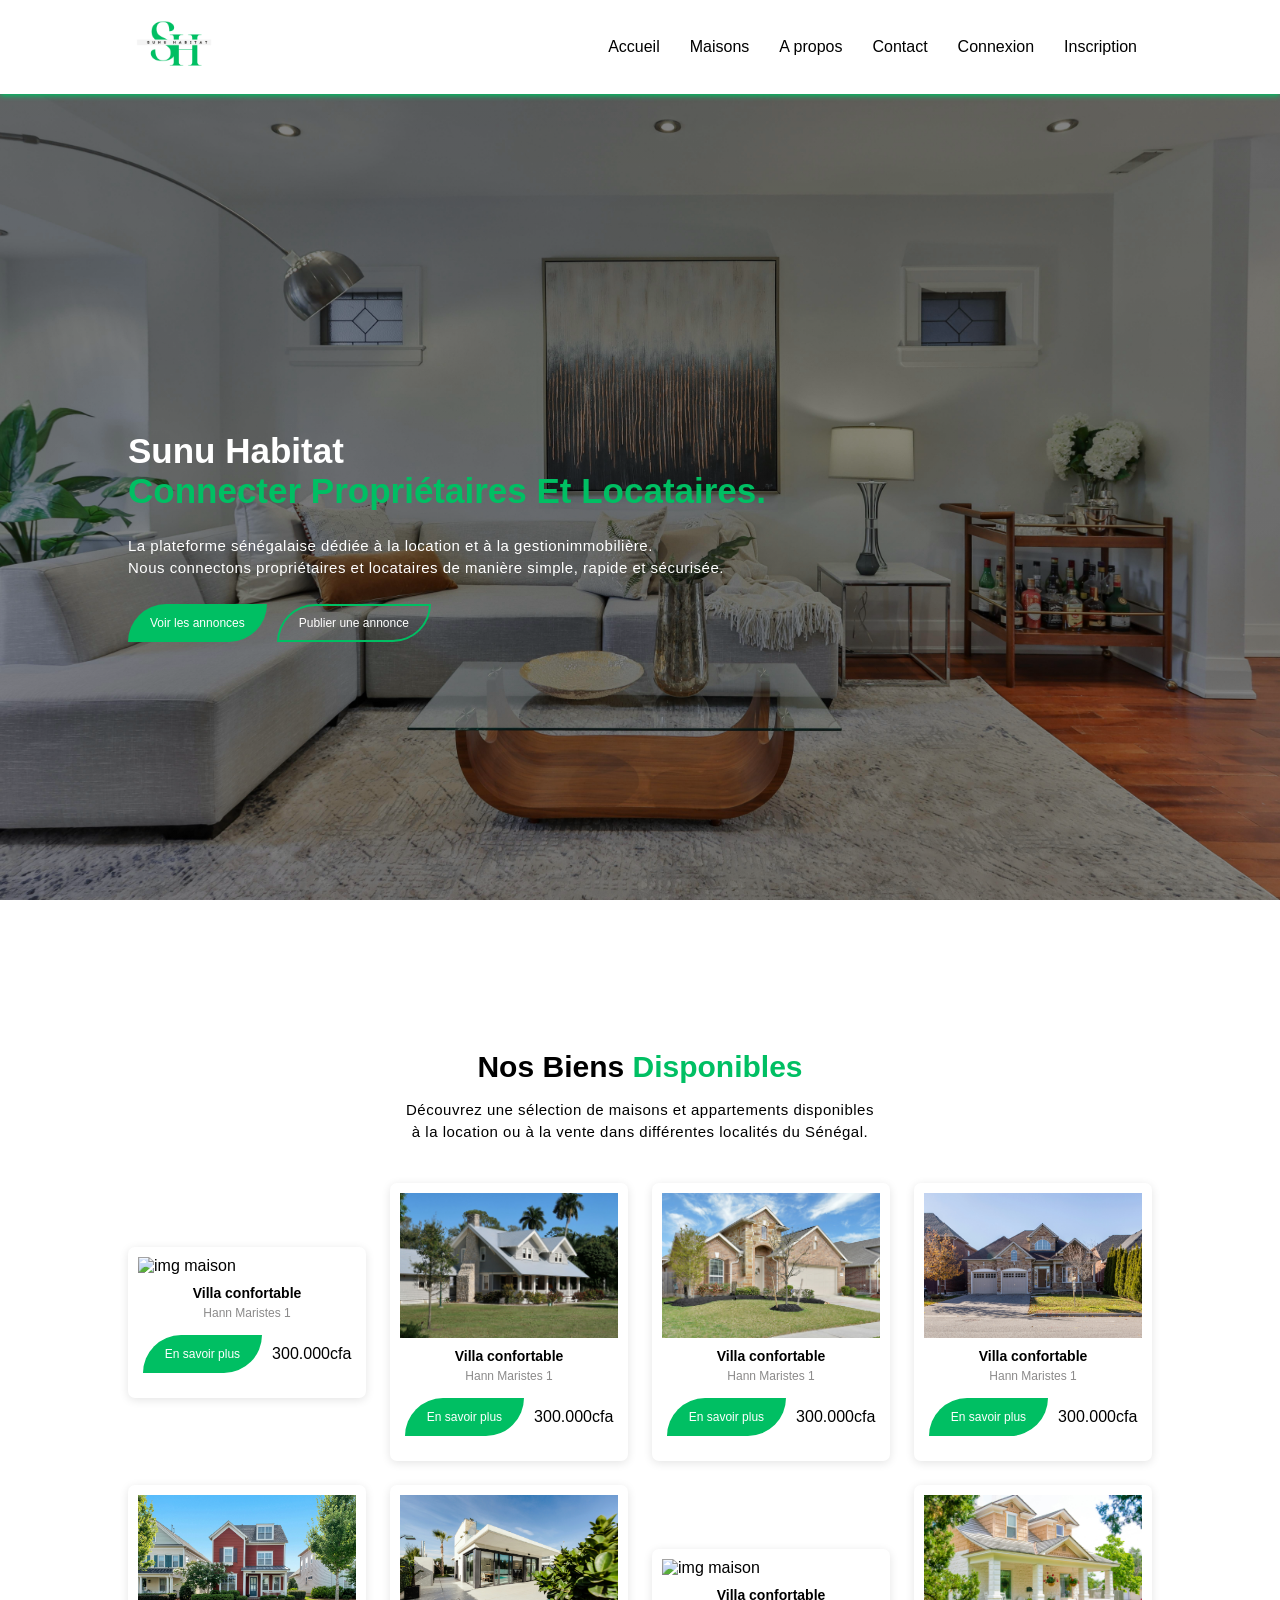
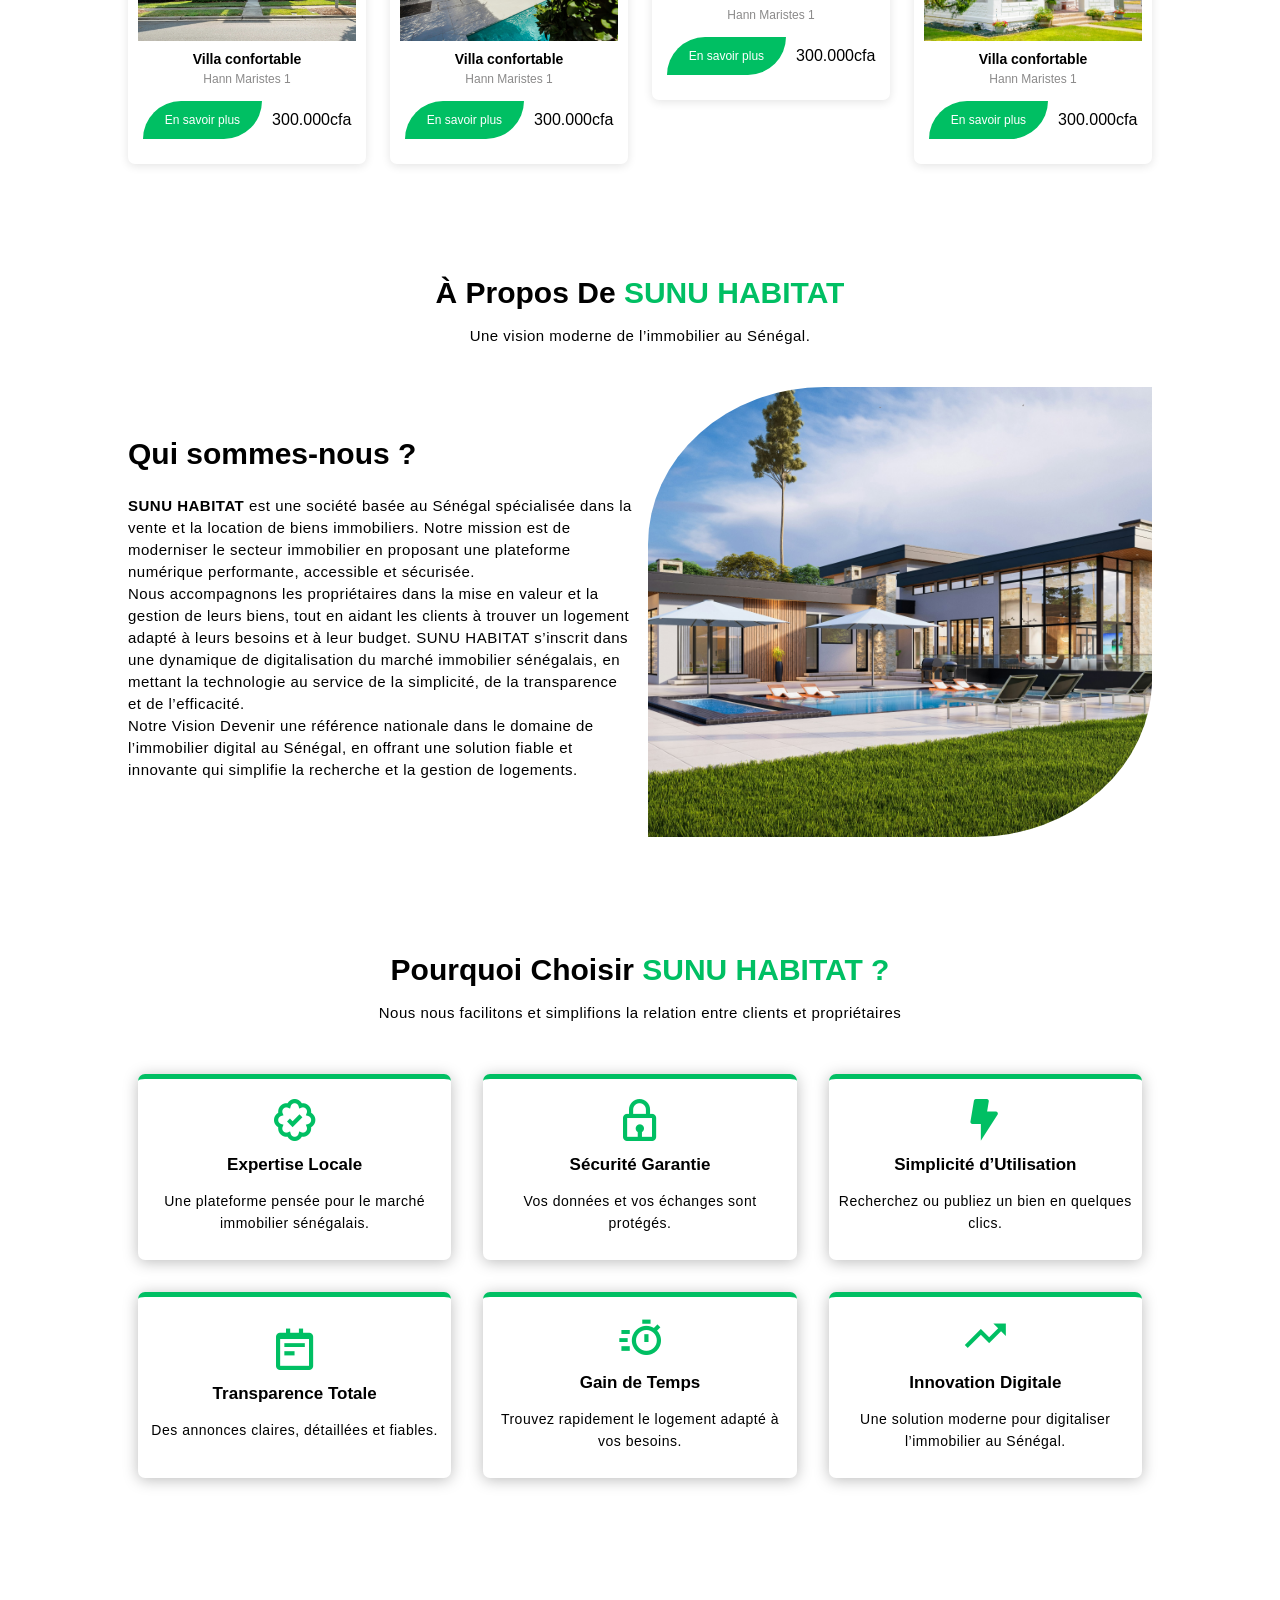
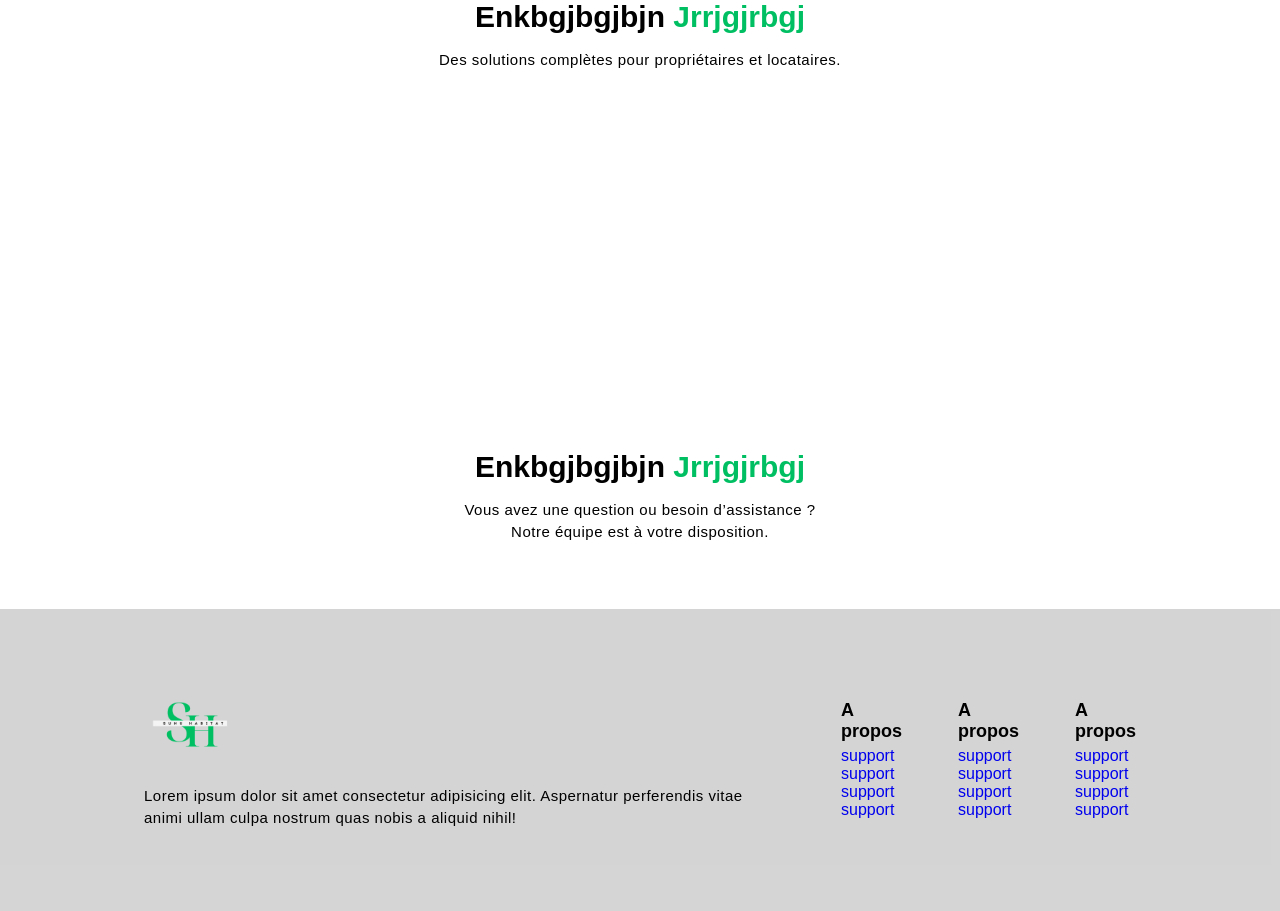
==== index.html @ 8d08b895 "Modification du css et ajouter du button menu burger et js" ====
<!doctype html>
<html lang="fr">
  <head>
    <meta charset="UTF-8" />
    <meta name="viewport" content="width=device-width, initial-scale=1.0" />
    <title>SUNU HABITAT</title>
    <link rel="stylesheet" href="style.css" />
    <link rel="shortcut icon" href="./Images/S.png" type="image/x-icon" />
    <link href="https://unpkg.com/boxicons@2.1.4/css/boxicons.min.css" rel="stylesheet" />
    
  </head>

  <body>
    <!-- NAVBAR SECTION -->
    <nav>
      <a href="index.html" class="logo">
        <img src="./Images/S.png" alt="images logo" />
      </a>
      <ul class="navigation" id="navigation">
        <li><a href="#">Accueil</a></li>
        <li><a href="#maison">Maisons</a></li>
        <li><a href="#about">A propos</a></li>
        <li><a href="#contact">Contact</a></li>
        <li><a href="#">Connexion</a></li>
        <li><a href="#">Inscription</a></li>
      </ul>
      <i class='bx bx-menu-alt-right' id="menu-burger"></i>
    </nav>

    <!-- HOME SECTION -->
    <section class="home" id="home">
      <div class="home-content">
        <div class="home-title">
          <h1>
            Sunu Habitat <br /><span>Connecter propriétaires et locataires.</span>
          </h1>
        </div>
        <p>La plateforme sénégalaise dédiée à la location et à la gestionimmobilière. <br />
          Nous connectons propriétaires et locataires de manière simple, rapide
          et sécurisée.
        </p>
        <div class="btn-box">
          <a href="#" class="btn">Voir les annonces</a>
          <a href="#" class="btn btn-2">Publier une annonce</a>
        </div>
      </div>
    </section>

    <!-- MAISON SECTION -->

    <section class="maison" id="maison">
      <div class="section-heading">
        <h2>Nos Biens <span>Disponibles</span></h2>
        <p>Découvrez une sélection de maisons et appartements disponibles <br />à la location ou à la  vente dans différentes localités du Sénégal.
        </p>
      </div>
      <div class="maison-container">
        <div class="maison-box">
          <img src="./Images/img-1.jpg" alt="img maison" />
          <div class="maison-content">
            <div class="maison-info">
              <h5>Villa confortable</h5>
              <span>Hann Maristes 1</span>
            </div>
            <div class="maison-btn">
              <a href="#" class="btn">En savoir plus</a>
              <span>300.000cfa</span>
            </div>
          </div>
        </div>
        <div class="maison-box">
          <img src="./Images/img-2.jpg" alt="img maison" />
          <div class="maison-content">
            <div class="maison-info">
              <h5>Villa confortable</h5>
              <span>Hann Maristes 1</span>
            </div>
            <div class="maison-btn">
              <a href="#" class="btn">En savoir plus</a>
              <span>300.000cfa</span>
            </div>
          </div>
        </div>
        <div class="maison-box">
          <img src="./Images/img-3.jpg" alt="img maison" />
          <div class="maison-content">
            <div class="maison-info">
              <h5>Villa confortable</h5>
              <span>Hann Maristes 1</span>
            </div>
            <div class="maison-btn">
              <a href="#" class="btn">En savoir plus</a>
              <span>300.000cfa</span>
            </div>
          </div>
        </div>
        <div class="maison-box">
          <img src="./Images/img-4.jpg" alt="img maison" />
          <div class="maison-content">
            <div class="maison-info">
              <h5>Villa confortable</h5>
              <span>Hann Maristes 1</span>
            </div>
            <div class="maison-btn">
              <a href="#" class="btn">En savoir plus</a>
              <span>300.000cfa</span>
            </div>
          </div>
        </div>
        <div class="maison-box">
          <img src="./Images/img-5.jpg" alt="img maison" />
          <div class="maison-content">
            <div class="maison-info">
              <h5>Villa confortable</h5>
              <span>Hann Maristes 1</span>
            </div>
            <div class="maison-btn">
              <a href="#" class="btn">En savoir plus</a>
              <span>300.000cfa</span>
            </div>
          </div>
        </div>
        <div class="maison-box">
          <img src="./Images/img-6.jpg" alt="img maison" />
          <div class="maison-content">
            <div class="maison-info">
              <h5>Villa confortable</h5>
              <span>Hann Maristes 1</span>
            </div>
            <div class="maison-btn">
              <a href="#" class="btn">En savoir plus</a>
              <span>300.000cfa</span>
            </div>
          </div>
        </div>
        <div class="maison-box">
          <img src="./Images/img-7.jpg" alt="img maison" />
          <div class="maison-content">
            <div class="maison-info">
              <h5>Villa confortable</h5>
              <span>Hann Maristes 1</span>
            </div>
            <div class="maison-btn">
              <a href="#" class="btn">En savoir plus</a>
              <span>300.000cfa</span>
            </div>
          </div>
        </div>
        <div class="maison-box">
          <img src="./Images/img-8.jpg" alt="img maison" />
          <div class="maison-content">
            <div class="maison-info">
              <h5>Villa confortable</h5>
              <span>Hann Maristes 1</span>
            </div>
            <div class="maison-btn">
              <a href="#" class="btn">En savoir plus</a>
              <span>300.000cfa</span>
            </div>
          </div>
        </div>
      </div>
    </section>

    <!-- ABOUT SECTION -->

    <section class="about" id="about">
      <div class="section-heading">
        <h2>À propos de <span>SUNU HABITAT</span></h2>
        <p>Une vision moderne de l’immobilier au Sénégal.</p>
      </div>
      <div class="about-container">
        <div class="about-content">
          <h3>Qui sommes-nous ?</h3>
          <p>
            <b>SUNU HABITAT</b> est une société basée au Sénégal spécialisée
            dans la vente et la location de biens immobiliers. Notre mission est
            de moderniser le secteur immobilier en proposant une plateforme
            numérique performante, accessible et sécurisée. <br> Nous accompagnons
            les propriétaires dans la mise en valeur et la gestion de leurs
            biens, tout en aidant les clients à trouver un logement adapté à
            leurs besoins et à leur budget. SUNU HABITAT s’inscrit dans une
            dynamique de digitalisation du marché immobilier sénégalais, en
            mettant la technologie au service de la simplicité, de la
            transparence et de l’efficacité.<br> Notre Vision Devenir une
            référence nationale dans le domaine de l’immobilier digital au
            Sénégal, en offrant une solution fiable et innovante qui simplifie
            la recherche et la gestion de logements.
          </p>
        </div>
        <div class="about-img">
          <img src="./Images/about-img2.jpg" alt="" />
        </div>
      </div>
    </section>
    <!-- CHOICE SECTION -->

    <section class="choice" id="choice">
      <div class="section-heading">
        <h2>Pourquoi choisir <span>SUNU HABITAT ?</span></h2>
        <p>Nous nous facilitons et simplifions la relation entre clients et propriétaires</p>
      </div>
      <div class="choice-container">
        <div class="choice-box">
          <i class='bx bx-badge-check'></i>
          <h4>Expertise Locale</h4>
          <p>Une plateforme pensée pour le marché immobilier sénégalais.</p>
        </div>
        <div class="choice-box">
          <i class='bx bx-lock'></i>
          <h4>Sécurité Garantie</h4>
          <p>Vos données et vos échanges sont protégés.</p>
        </div>
        <div class="choice-box">
          <i class='bx bxs-bolt'></i>
          <h4>Simplicité d’Utilisation</h4>
          <p>Recherchez ou publiez un bien en quelques clics.</p>
        </div>
        <div class="choice-box">
          <i class='bx bx-notepad'></i>
          <h4>Transparence Totale</h4>
          <p>Des annonces claires, détaillées et fiables.</p>
        </div>
        <div class="choice-box">
          <i class='bx bx-timer'></i>
          <h4>Gain de Temps</h4>
          <p>Trouvez rapidement le logement adapté à vos besoins. </p>
        </div>
        <div class="choice-box">
          <i class='bx bx-trending-up'></i>
          <h4>Innovation Digitale</h4>
          <p>Une solution moderne pour digitaliser l’immobilier au Sénégal.</p>
        </div>
      </div>
    </section>

    <!-- SERVICE SECTION -->

    <section class="service" id="service">
      <div class="section-heading">
        <h2>enkbgjbgjbjn <span>jrrjgjrbgj</span></h2>
        <p>Des solutions complètes pour propriétaires et locataires.</p>
      </div>
    </section>

    <!-- CONTACT SECTION -->

    <section class="contact" id="contact">
      <div class="section-heading">
        <h2>enkbgjbgjbjn <span>jrrjgjrbgj</span></h2>
        <p>
          Vous avez une question ou besoin d’assistance ? <br />
          Notre équipe est à votre disposition.
        </p>
      </div>
    </section>

    <footer>
      <div class="footer-container">
        <div class="footer-box">
          <a href="index.html" class="logo">
            <img src="./Images/S.png" alt="images logo" />
          </a>
          <p>
            Lorem ipsum dolor sit amet consectetur adipisicing elit. Aspernatur
            perferendis vitae animi ullam culpa nostrum quas nobis a aliquid
            nihil!
          </p>
        </div>
        <div class="footer-box">
          <h3>A propos</h3>
          <a href="#" class="link">support</a>
          <a href="#" class="link">support</a>
          <a href="#" class="link">support</a>
          <a href="#" class="link">support</a>
        </div>
        <div class="footer-box">
          <h3>A propos</h3>
          <a href="#" class="link">support</a>
          <a href="#" class="link">support</a>
          <a href="#" class="link">support</a>
          <a href="#" class="link">support</a>
        </div>
        <div class="footer-box">
          <h3>A propos</h3>
          <a href="#" class="link">support</a>
          <a href="#" class="link">support</a>
          <a href="#" class="link">support</a>
          <a href="#" class="link">support</a>
        </div>
      </div>
    </footer>



    <script src="script.js"></script>
  </body>
</html>
---- style.css ----
*{
    box-sizing: border-box;
    padding: 0;
    margin: 0;
    list-style: none;
    border: none;
    text-decoration: none;
    outline: none;
    font-family: 'Poppins', sans-serif;
    scroll-behavior: smooth;
    scroll-padding-top: 3.7rem;
}
img{
    width: 100%;
}
section, footer{
    padding: 3.5rem 10%;
}
p{
    font-size: 15px;
    margin: 10px 0;
    letter-spacing: .5px;
    line-height: 22px;
}
.btn{
    display: inline-block;
    padding: 10px 20px;
    font-size: 12px;
    color: white;
    background-color: rgb(0, 191, 99);
    border-radius: 50px 0 50px 0;
    transition: .5s ease-in-out;
    margin: 15px 0;
    border: 2px solid rgb(0, 191, 99);
}
.btn:hover, .btn-2{
    background: none;
}
.btn-2:hover{
    background-color: rgb(0, 191, 99);
}
.section-heading{
    display: flex;
    flex-direction: column;
    align-items: center;
    justify-content: center;
    text-align: center;
}
.section-heading h2{
    font-size: clamp(20px, 4vw, 30px);
    margin-bottom: 5px;
    text-transform: capitalize;
}
.section-heading h2 span{
    color: rgb(0, 191, 99)
}

/* NAVBAR STYLE */

nav{
    display: flex;
    justify-content: space-between;
    align-items: center;
    flex-wrap: wrap;
    padding: 0 10%;
    position: sticky;
    top: 0;
    z-index: 1000;
    background: white;
    box-shadow: 0 2px 5px rgb(0, 191, 99);
}
.logo img{
    width: 90px;
    height: 90px;
    object-fit: cover;
}
.navigation{
    display: flex;
}
.navigation a{
    color: black;
    font-size: 1rem;
    padding: 10px 15px;
    transition: .2s ease-in-out;
}
.navigation a:hover{
    color: rgb(0, 191, 99);
}
#menu-burger{
    font-size: 40px;
    cursor: pointer;
    display: none;
}
/* HOME STYLES */

.home{
    display: flex;
    flex-direction: column;
    justify-content: center;
    /* align-items: center; */
    background: linear-gradient(rgba(0, 0, 0, 0.502), rgba(0, 0, 0, 0.429)), no-repeat center / cover url(./Images/home-bg.jpg);
    background-attachment: fixed;
    object-fit: contain;
    min-height: 100vh;
    color: rgb(255, 255, 255);
}
.home-title h1{
    font-size: clamp(25px, 5vw, 35px);
    margin-bottom: 1.5rem;
    text-transform: capitalize;
}
.home-title h1 span{
    color: rgb(0, 191, 99);
}

.btn-box{
    display: flex;
    align-items: center;
    flex-wrap: wrap;
    gap: 10px;
    margin: 0;
}

/* MAISONS STYLES */

.maison-container{
    display: grid;
    grid-template-columns: repeat(auto-fit, minmax(230px, auto));
    gap: 1.5rem;
    align-items: center;
    margin-top: 30px;
}
.maison-box{
    padding: 10px;
    display: flex;
    flex-direction: column;
    align-items: center;
    justify-content: center;
    cursor: pointer;
    transition: .5s ease-in-out;
    box-shadow: 0 2px 10px rgb(228, 228, 228);
    border-radius: 7px;
}
.maison-box:hover{
    transform: translateY(-20px);
}
.maison-btn{
    display: flex;
    justify-content: space-between;
    align-items: center;
    gap: 10px;
}
.maison-btn .btn:hover{
    color: rgb(0, 191, 99);
}
.maison-info{
    display: flex;
    flex-direction: column;
    justify-content: center;
    align-items: center;
    margin-top: 10px;
}
.maison-info h5{
    font-size: 14px;
    margin-bottom: 5px;
}
.maison-info span{
    font-size: 12px;
    color: rgb(139, 138, 138);
}

/* ABOUT STYLE */


.about-container{
    display: grid;
    grid-template-columns: repeat(auto-fit, minmax(240px, auto));
    gap: 15px;
    align-items: center;
    margin-top: 30px;
}
.about-content h3{
    font-size: clamp(20px, 4vw, 30px);
    margin-bottom: 1.5rem;
}

.about-img img{
    width: 100%;
    height: 450px;
    object-fit: cover;
    border-radius: 35% 0 35% 0;
}

/* CHOICE STYLES */

.choice-container{
    display: grid;
    grid-template-columns: repeat(auto-fit, minmax(250px, auto));
    gap: 2rem;
    padding: 10px;
    margin-top: 30px;

}
.choice-box{
    display: flex;
    align-items: center;
    flex-direction: column;
    justify-content: center;
    text-align: center;
    border-top: 5px solid rgb(0, 191, 99);
    box-shadow: 0 2px 15px rgb(188, 188, 188);
    border-radius: 7px;
    padding: 16px 10px;
    transition: .3s ease-in-out;
    cursor: pointer;
}
.choice-box:hover{
    transform: translate(5px, -10px);

}
.choice-box i{
    font-size: 50px;
    color: rgb(0, 191, 99);
    margin-bottom: 10px;
}
.choice-box h4{
    font-size: 17px;
    margin-bottom: 5px;
}
.choice-box p{
    font-size: 14px;
}

/* SERVICES STYLES */
.service{
    background: no-repeat center / cover url(./Images/bg.jpg);
    background-attachment: fixed;
    min-height: 50vh;
}






/* FOOTER STYLES */
footer{
    background-color: rgba(207, 207, 207, 0.881);
}
.footer-container{
    /* display: grid;
    grid-template-columns: repeat(auto-fit, minmax(210px, auto)); */
    display: flex;
    justify-content: space-between;
    gap: 1.5rem;
}
.footer-box{
    display: flex;
    flex-direction: column;
    justify-content: center;
    padding: 16px;
}

.footer-box h3{
    font-size: 18px;
    margin-bottom: 5px;
}



@media screen and (max-width:790px) {
    section, footer{
        padding: 30px 3%;
    }
    nav{
        padding: 0px 3%;
    }
    #menu-burger{
        display: block;
    }
    .navigation{
        display: none;
        flex-direction: column;
        background-color: rgba(249, 249, 249, 0.767);
        position: absolute;
        top: 100%;
        right: 0;
        left: 0;
        text-align: center;
        padding: 15px 0;
    }
    .navigation.active{
        display: flex;
    }
    .navigation a{
    display: inline-block;
    color: black;
    font-size: 1rem;
    padding: 10px 15px;
    
}
    
}
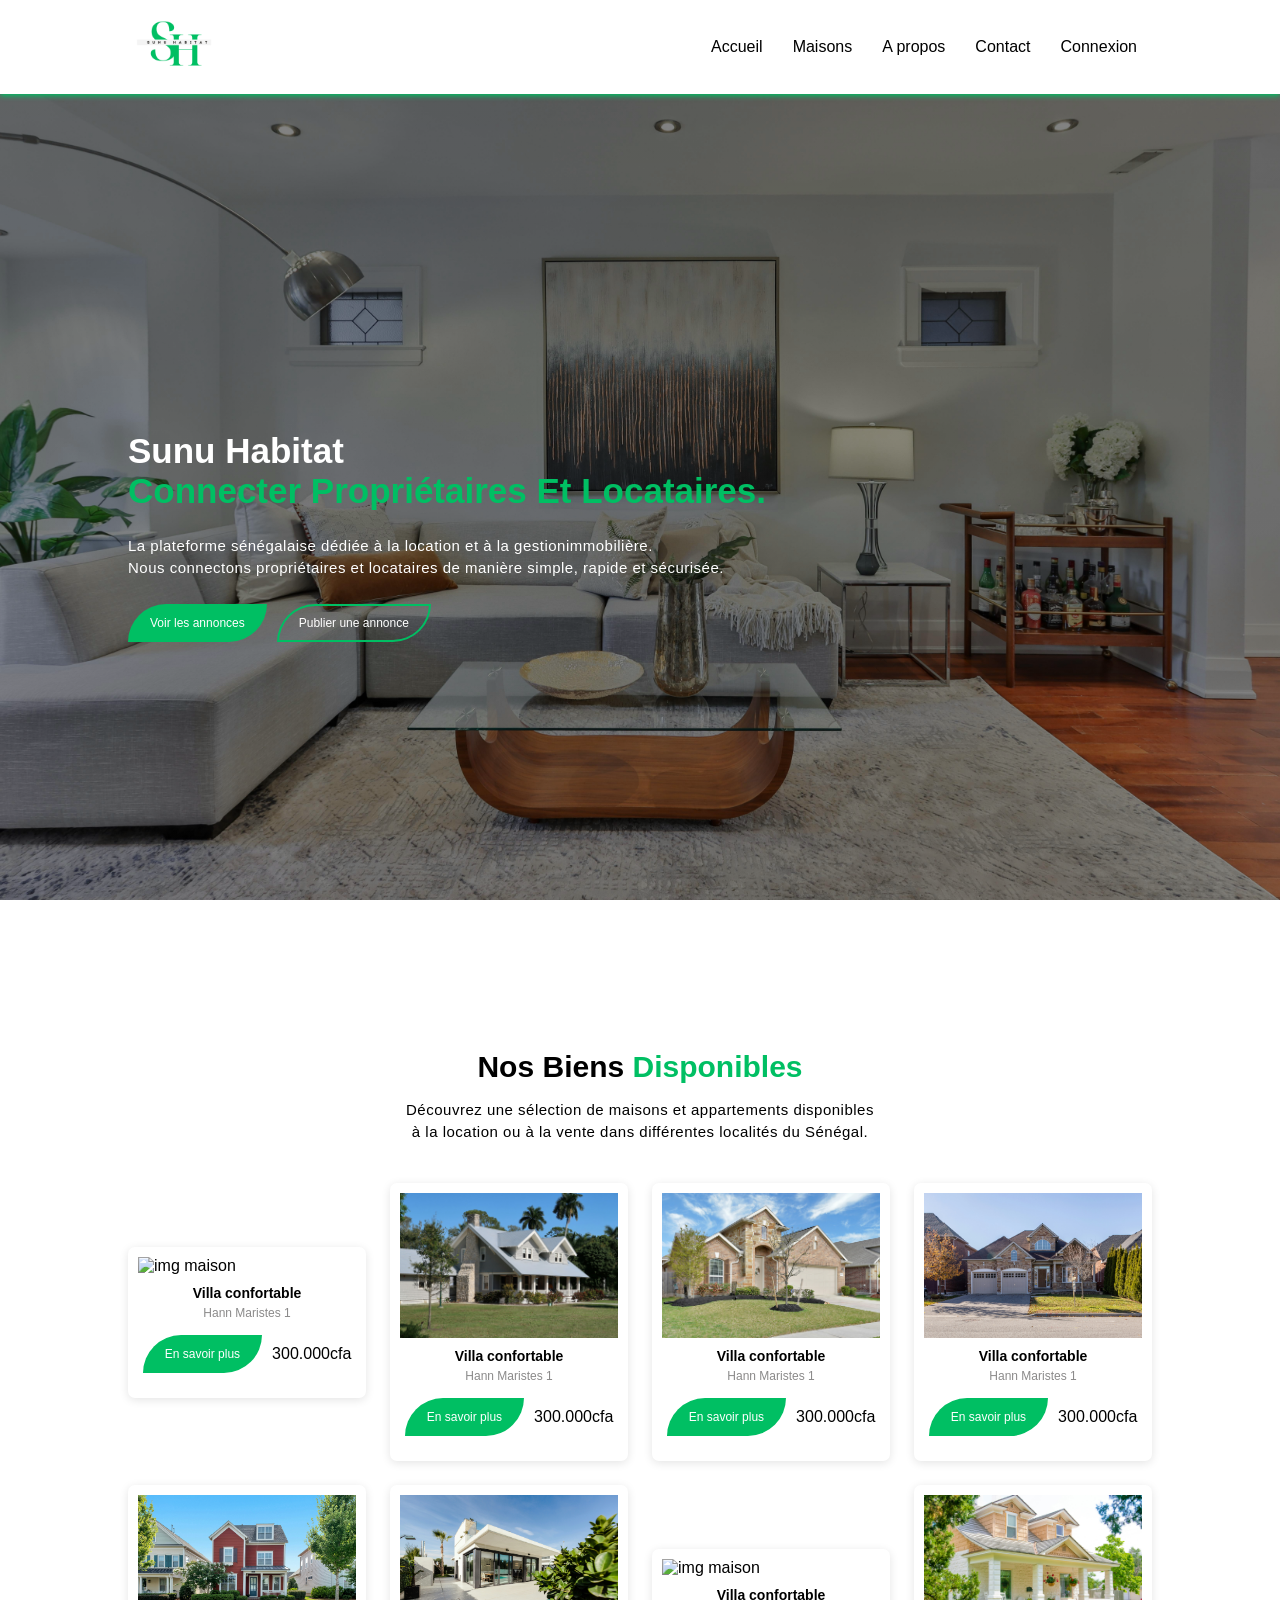
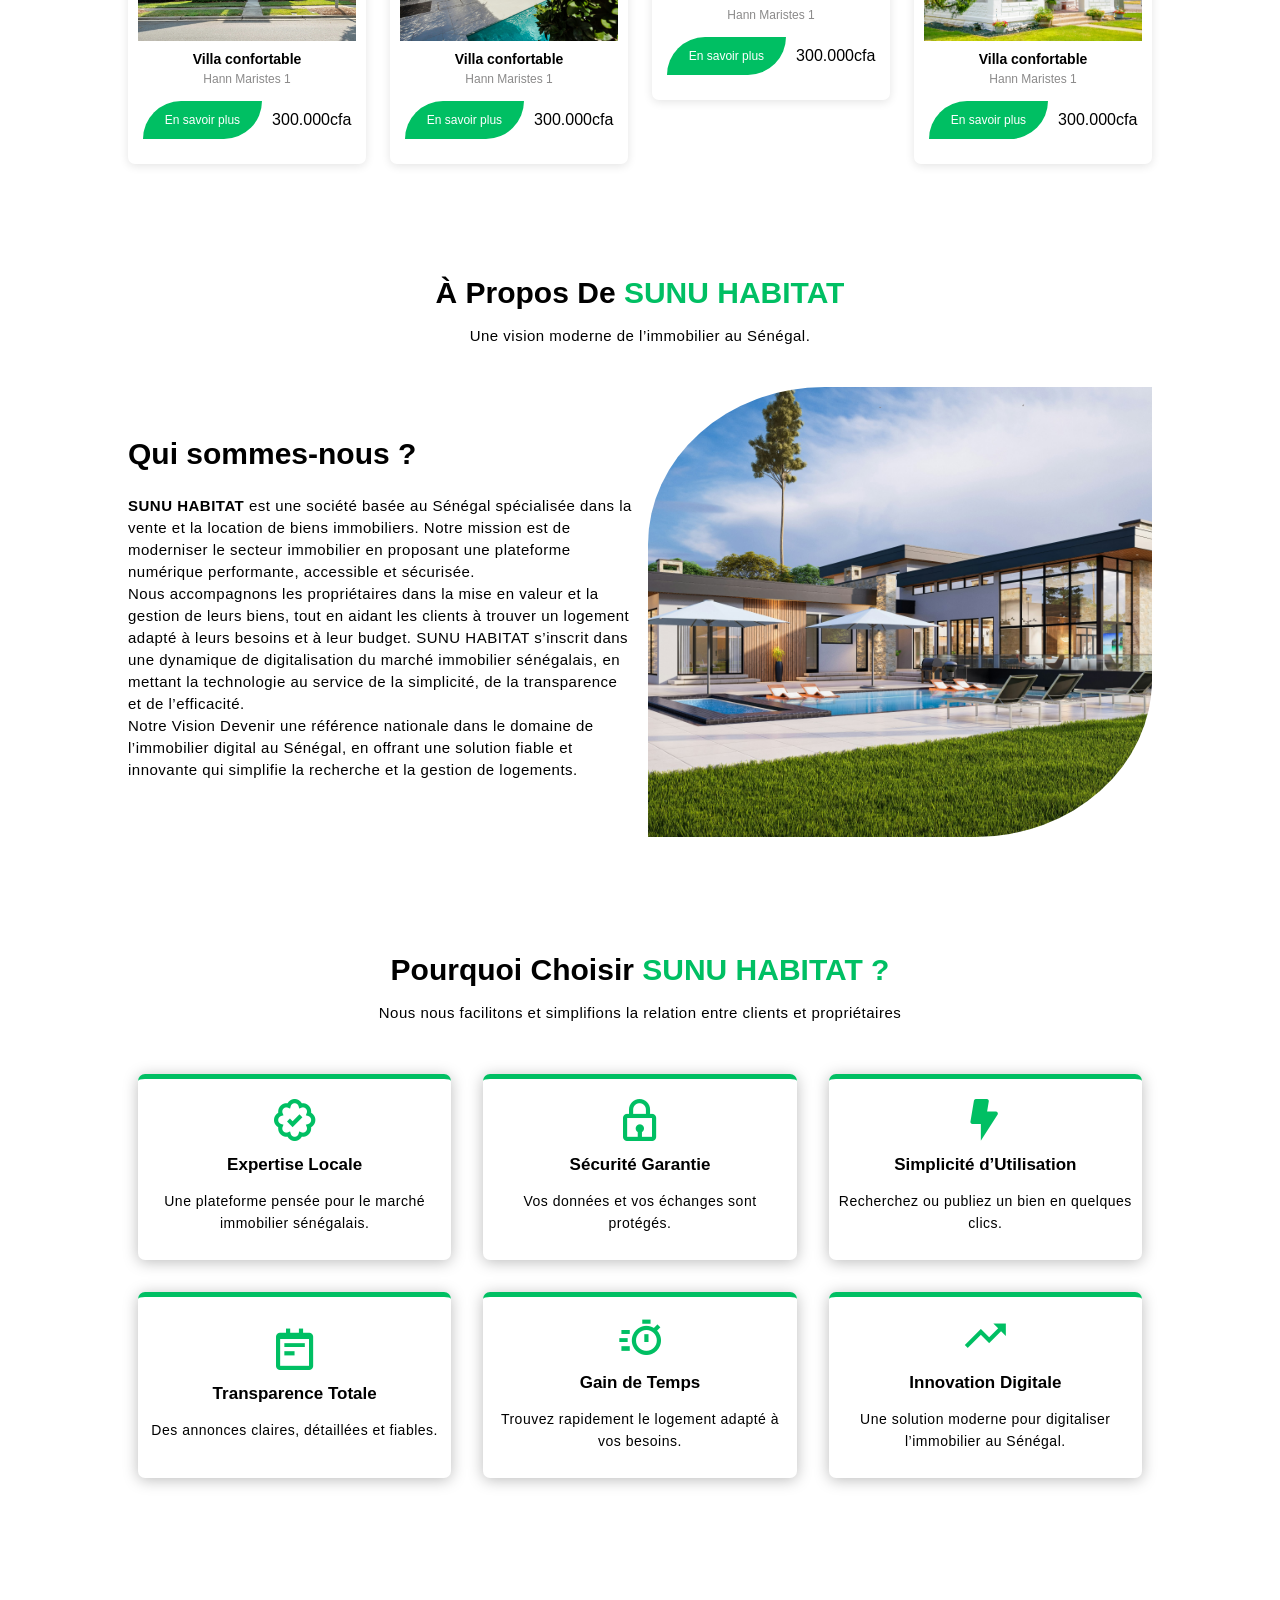
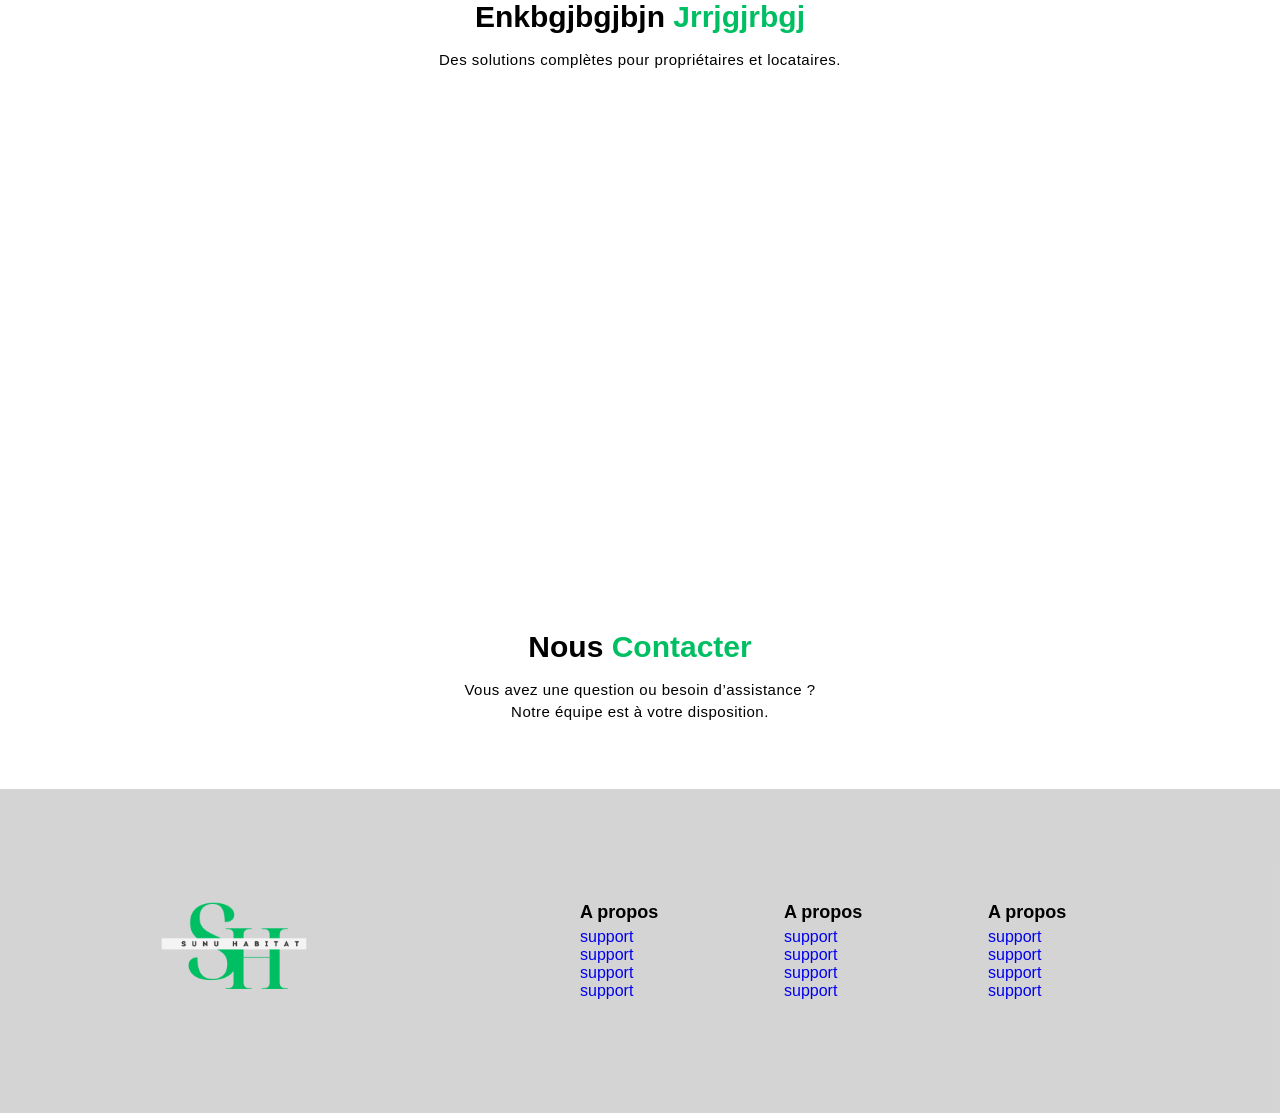
==== commit b18e1bc6: "Quelques modifications du css et footer" ====
--- a/index.html
+++ b/index.html
@@ -22,7 +22,6 @@
         <li><a href="#about">A propos</a></li>
         <li><a href="#contact">Contact</a></li>
         <li><a href="#">Connexion</a></li>
-        <li><a href="#">Inscription</a></li>
       </ul>
       <i class='bx bx-menu-alt-right' id="menu-burger"></i>
     </nav>
@@ -189,7 +188,7 @@
           </p>
         </div>
         <div class="about-img">
-          <img src="./Images/about-img2.jpg" alt="" />
+          <img src="./Images/about-img.jpg" alt="" />
         </div>
       </div>
     </section>
@@ -247,7 +246,7 @@
 
     <section class="contact" id="contact">
       <div class="section-heading">
-        <h2>enkbgjbgjbjn <span>jrrjgjrbgj</span></h2>
+        <h2>nous <span>contacter</span></h2>
         <p>
           Vous avez une question ou besoin d’assistance ? <br />
           Notre équipe est à votre disposition.
@@ -258,14 +257,17 @@
     <footer>
       <div class="footer-container">
         <div class="footer-box">
-          <a href="index.html" class="logo">
+          <a href="index.html" class="footer-img">
             <img src="./Images/S.png" alt="images logo" />
           </a>
-          <p>
-            Lorem ipsum dolor sit amet consectetur adipisicing elit. Aspernatur
-            perferendis vitae animi ullam culpa nostrum quas nobis a aliquid
-            nihil!
-          </p>
+          
+        </div>
+        <div class="footer-box">
+          <!-- <h3>A propos</h3>
+          <a href="#" class="link">support</a>
+          <a href="#" class="link">support</a>
+          <a href="#" class="link">support</a>
+          <a href="#" class="link">support</a> -->
         </div>
         <div class="footer-box">
           <h3>A propos</h3>
--- a/style.css
+++ b/style.css
@@ -8,7 +8,7 @@
     outline: none;
     font-family: 'Poppins', sans-serif;
     scroll-behavior: smooth;
-    scroll-padding-top: 3.7rem;
+    scroll-padding-top: 3.8rem;
 }
 img{
     width: 100%;
@@ -85,6 +85,8 @@
 }
 .navigation a:hover{
     color: rgb(0, 191, 99);
+    background-color: rgb(246, 246, 246);
+    border-radius: 3px;
 }
 #menu-burger{
     font-size: 40px;
@@ -235,7 +237,8 @@
 .service{
     background: no-repeat center / cover url(./Images/bg.jpg);
     background-attachment: fixed;
-    min-height: 50vh;
+    min-height: 70vh;
+    object-fit: contain;
 }
 
 
@@ -248,10 +251,8 @@
     background-color: rgba(207, 207, 207, 0.881);
 }
 .footer-container{
-    /* display: grid;
-    grid-template-columns: repeat(auto-fit, minmax(210px, auto)); */
-    display: flex;
-    justify-content: space-between;
+    display: grid;
+    grid-template-columns: repeat(auto-fit, minmax(180px, auto));
     gap: 1.5rem;
 }
 .footer-box{
@@ -260,12 +261,13 @@
     justify-content: center;
     padding: 16px;
 }
-
+.footer-img{
+    width: 100%;
+}
 .footer-box h3{
     font-size: 18px;
     margin-bottom: 5px;
 }
-
 
 
 @media screen and (max-width:790px) {
@@ -293,11 +295,10 @@
         display: flex;
     }
     .navigation a{
-    display: inline-block;
-    color: black;
-    font-size: 1rem;
-    padding: 10px 15px;
-    
-}
-    
+        display: inline-block;
+        color: black;
+        font-size: 1rem;
+        padding: 10px 15px;
+        width: 100%;
+    }  
 }
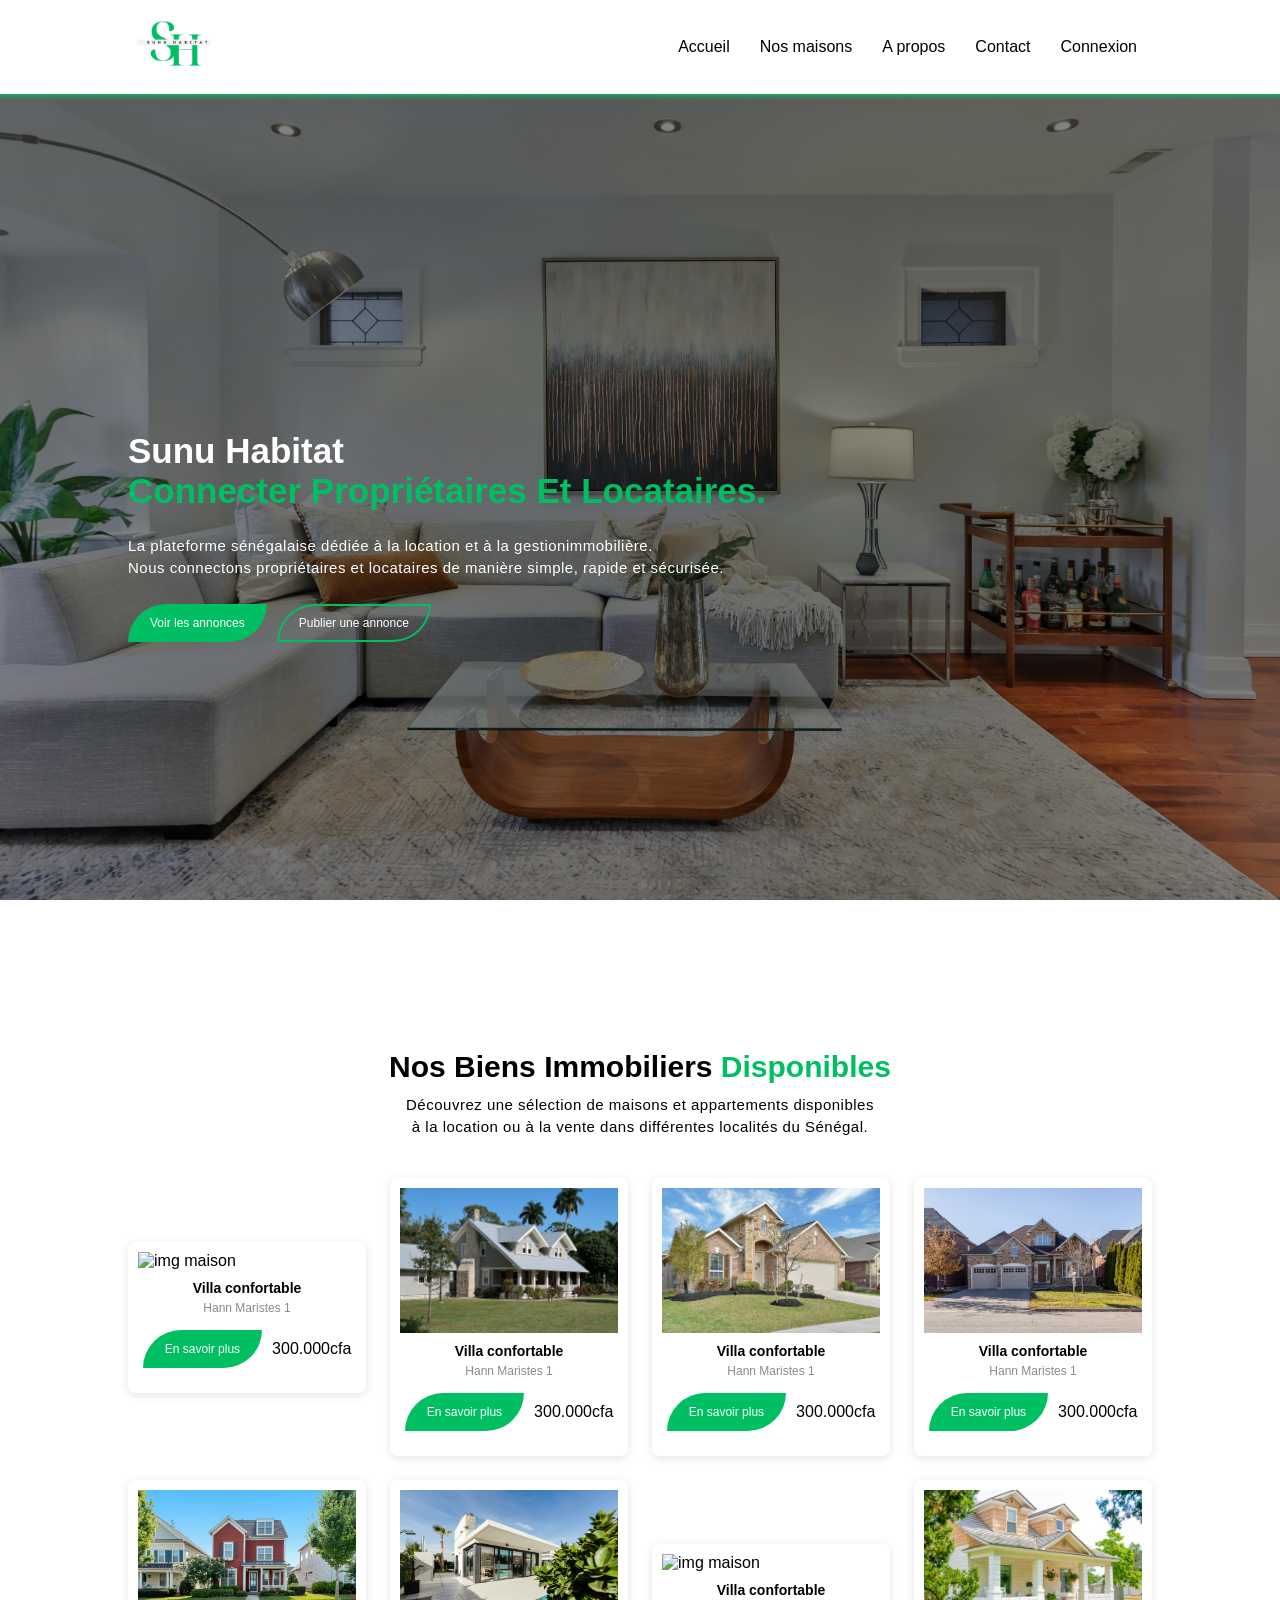
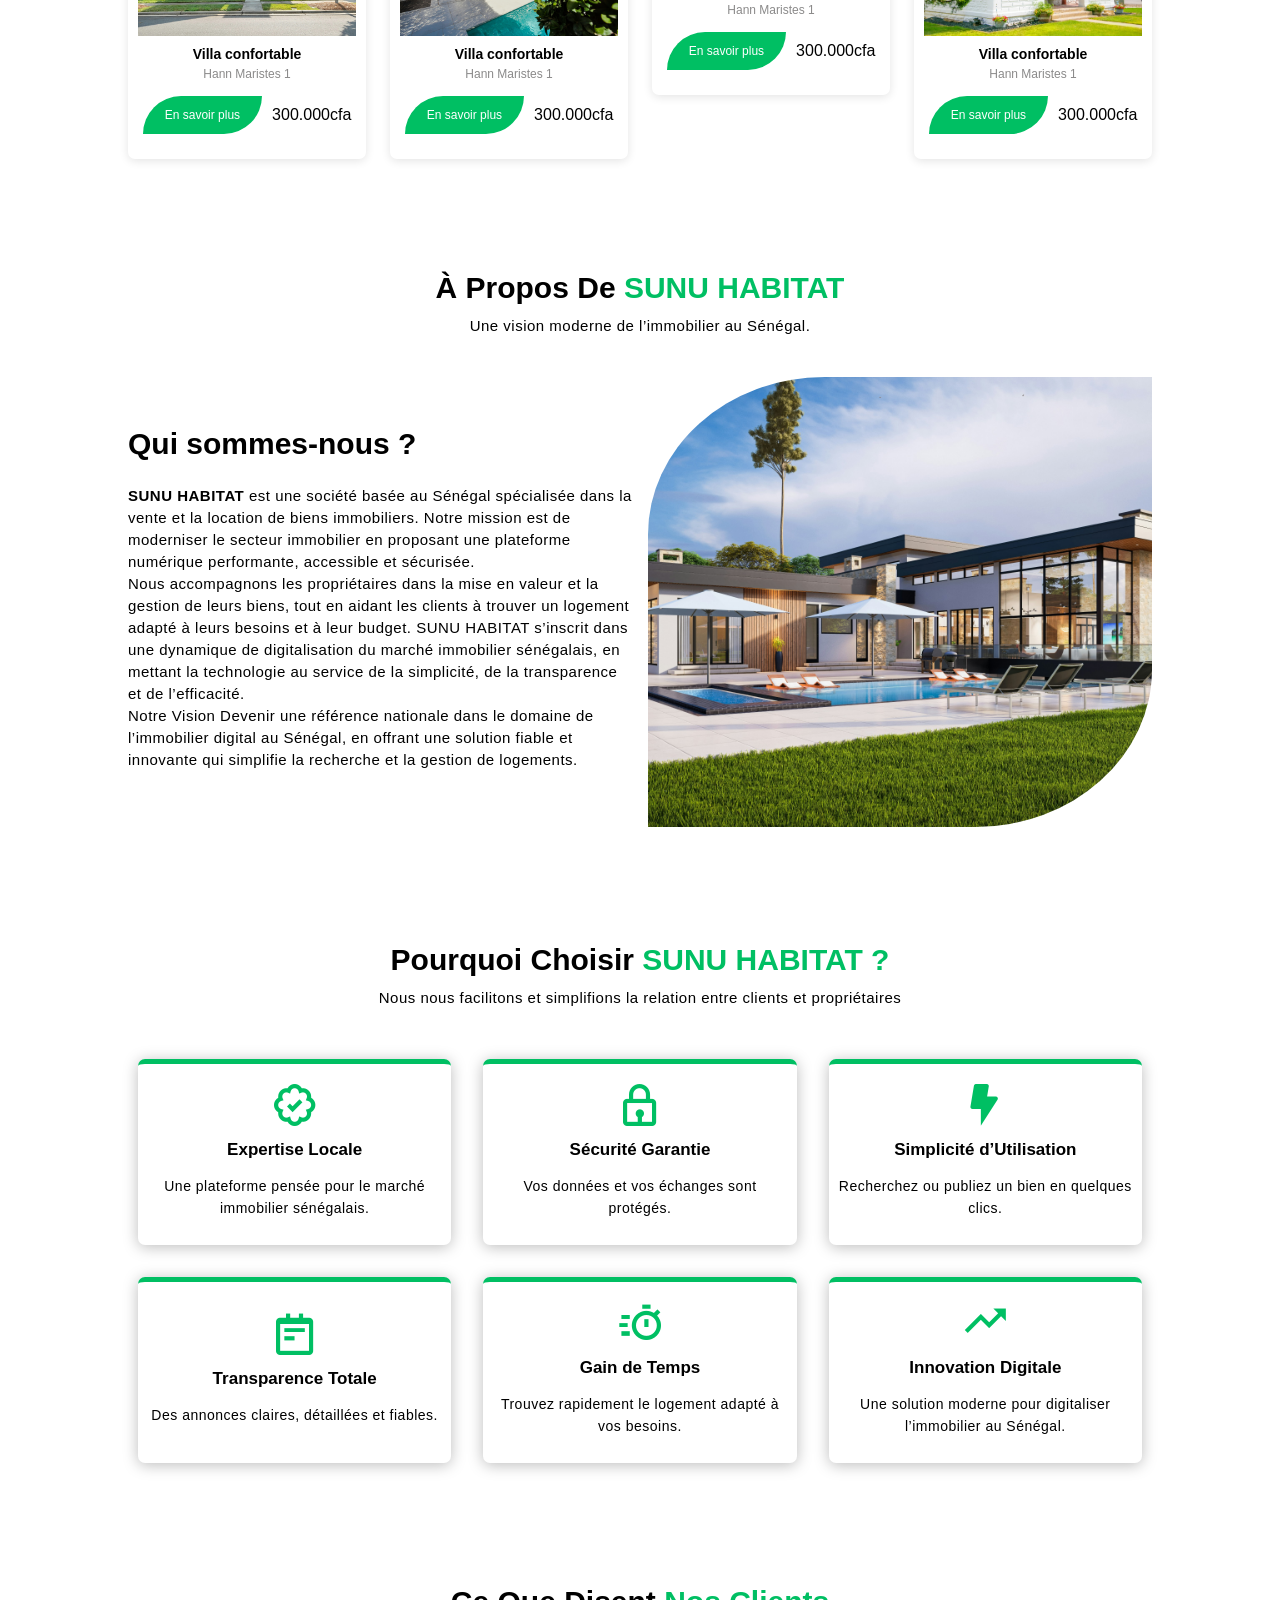
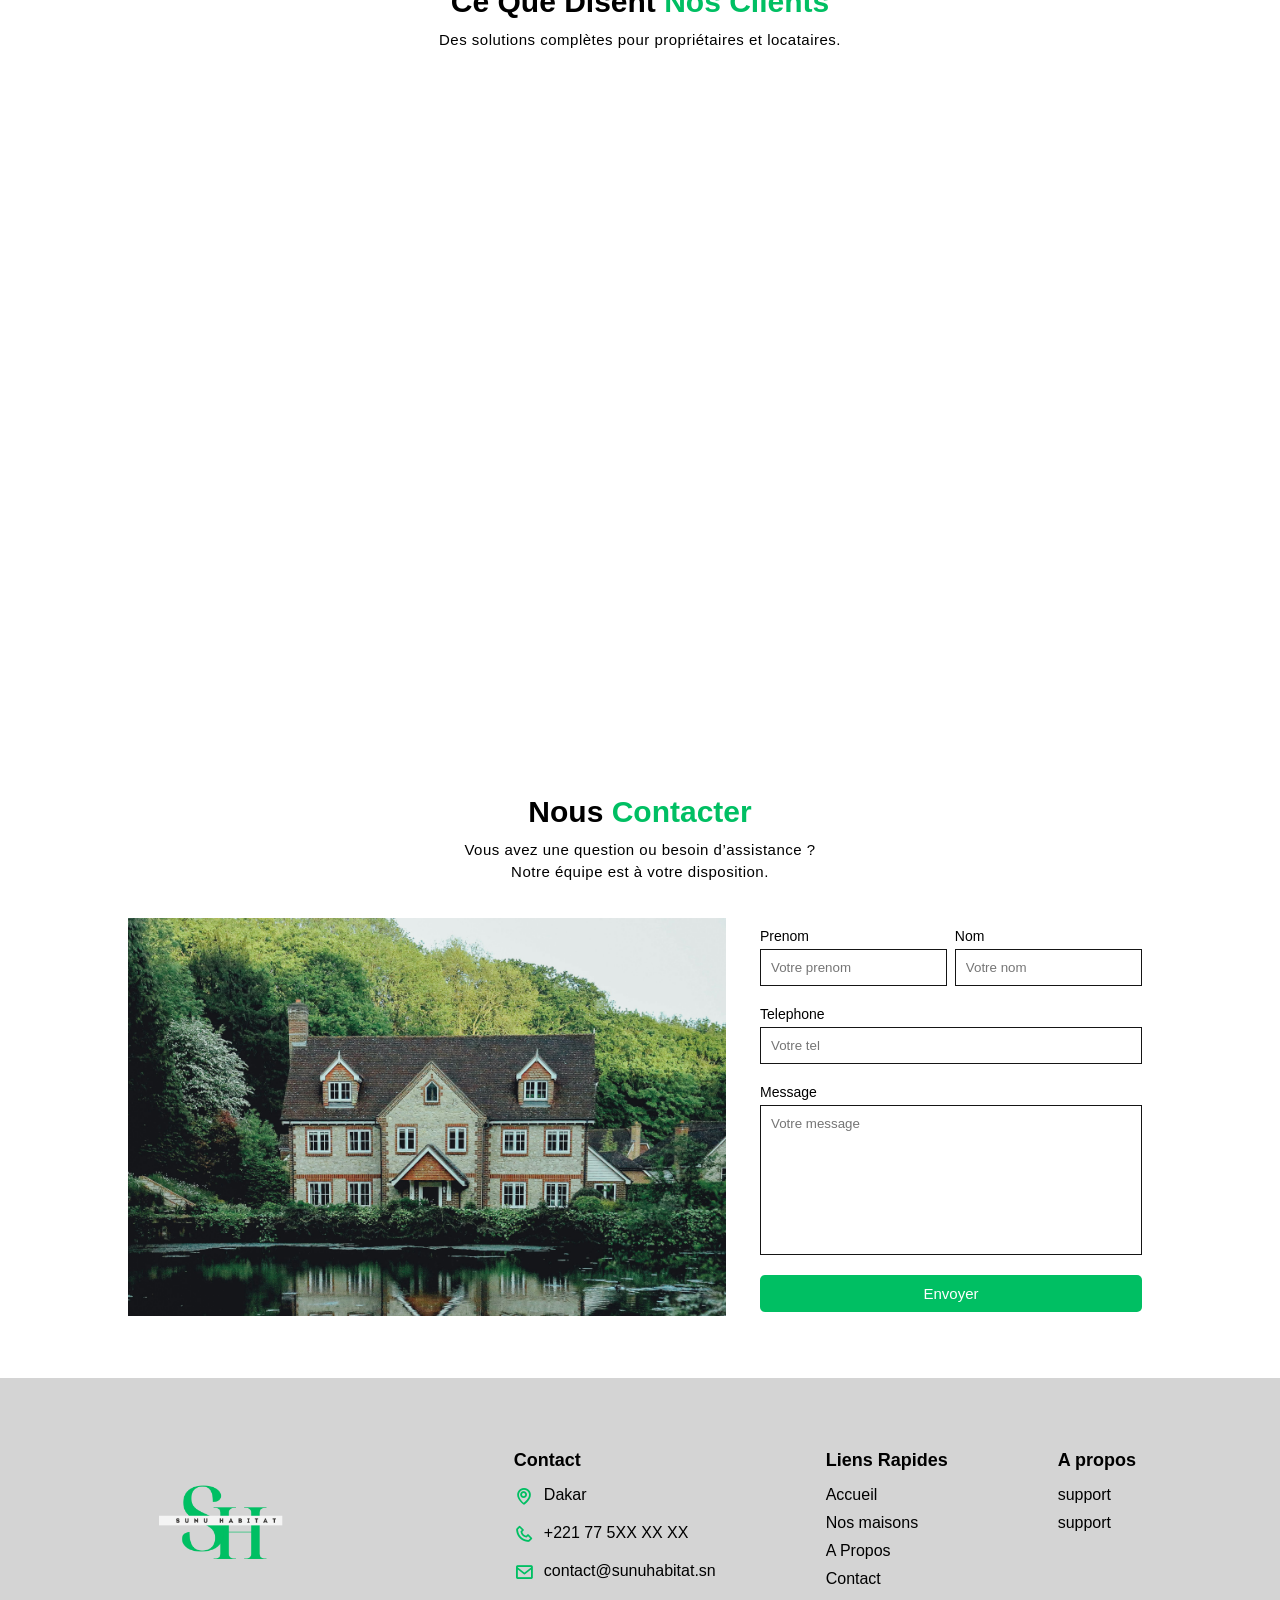
==== commit 1faa7683: "Quelques modifications et ajout au niveau du fichier html et css section contact et footer" ====
--- a/index.html
+++ b/index.html
@@ -18,7 +18,7 @@
       </a>
       <ul class="navigation" id="navigation">
         <li><a href="#">Accueil</a></li>
-        <li><a href="#maison">Maisons</a></li>
+        <li><a href="#maison">Nos maisons</a></li>
         <li><a href="#about">A propos</a></li>
         <li><a href="#contact">Contact</a></li>
         <li><a href="#">Connexion</a></li>
@@ -49,7 +49,7 @@
 
     <section class="maison" id="maison">
       <div class="section-heading">
-        <h2>Nos Biens <span>Disponibles</span></h2>
+        <h2>Nos Biens immobiliers <span>Disponibles</span></h2>
         <p>Découvrez une sélection de maisons et appartements disponibles <br />à la location ou à la  vente dans différentes localités du Sénégal.
         </p>
       </div>
@@ -233,11 +233,11 @@
       </div>
     </section>
 
-    <!-- SERVICE SECTION -->
-
-    <section class="service" id="service">
-      <div class="section-heading">
-        <h2>enkbgjbgjbjn <span>jrrjgjrbgj</span></h2>
+    <!-- CLIENTS SECTION -->
+
+    <section class="client" id="client">
+      <div class="section-heading">
+        <h2>ce que disent <span>nos clients</span></h2>
         <p>Des solutions complètes pour propriétaires et locataires.</p>
       </div>
     </section>
@@ -252,6 +252,28 @@
           Notre équipe est à votre disposition.
         </p>
       </div>
+      <div class="contact-container">
+        <div class="contact-img">
+          <img src="./Images/img-9.jpg" alt="">
+        </div>
+        <form action="">
+          <div class="form-groupe">
+            <div>
+              <label for="">Prenom</label>
+              <input type="text" name="" id="" placeholder="Votre prenom">
+            </div>
+            <div>
+              <label for="">Nom</label>
+              <input type="text" name="" id="" placeholder="Votre nom">
+            </div>
+          </div>
+          <label for="">Telephone</label>
+          <input type="text" name="" id="" placeholder="Votre tel">
+          <label for="">Message</label>
+          <textarea name="" id="" placeholder="Votre message"></textarea>
+          <button type="submit">Envoyer</button>
+        </form>
+      </div>
     </section>
 
     <footer>
@@ -260,35 +282,38 @@
           <a href="index.html" class="footer-img">
             <img src="./Images/S.png" alt="images logo" />
           </a>
+        </div>
+        <div class="footer-box">
+
+        </div>
+        <div class="footer-box">
+          <h3>Contact</h3>
+          <div>
+            <i class='bx bx-map'></i>
+            <a href="#" class="link">Dakar</a>
+          </div>
+          <div>
+            <i class='bx bx-phone'></i>
+            <a href="#">+221 77 5XX XX XX</a>
+          </div>
+          <div>
+            <i class='bx bx-envelope'></i>
+            <a href="#">contact@sunuhabitat.sn</a>
+          </div>
           
         </div>
         <div class="footer-box">
-          <!-- <h3>A propos</h3>
-          <a href="#" class="link">support</a>
-          <a href="#" class="link">support</a>
-          <a href="#" class="link">support</a>
-          <a href="#" class="link">support</a> -->
+          <h3>Liens Rapides</h3>
+          <a href="index.html" >Accueil</a>
+          <a href="#maison" >Nos maisons</a>
+          <a href="#about" >A Propos</a>
+          <a href="#contact" >Contact</a>
         </div>
         <div class="footer-box">
           <h3>A propos</h3>
           <a href="#" class="link">support</a>
           <a href="#" class="link">support</a>
-          <a href="#" class="link">support</a>
-          <a href="#" class="link">support</a>
-        </div>
-        <div class="footer-box">
-          <h3>A propos</h3>
-          <a href="#" class="link">support</a>
-          <a href="#" class="link">support</a>
-          <a href="#" class="link">support</a>
-          <a href="#" class="link">support</a>
-        </div>
-        <div class="footer-box">
-          <h3>A propos</h3>
-          <a href="#" class="link">support</a>
-          <a href="#" class="link">support</a>
-          <a href="#" class="link">support</a>
-          <a href="#" class="link">support</a>
+          
         </div>
       </div>
     </footer>
--- a/style.css
+++ b/style.css
@@ -45,10 +45,10 @@
     align-items: center;
     justify-content: center;
     text-align: center;
+    margin-bottom: 25px;
 }
 .section-heading h2{
     font-size: clamp(20px, 4vw, 30px);
-    margin-bottom: 5px;
     text-transform: capitalize;
 }
 .section-heading h2 span{
@@ -144,7 +144,7 @@
     border-radius: 7px;
 }
 .maison-box:hover{
-    transform: translateY(-20px);
+    transform: translateY(-10px);
 }
 .maison-btn{
     display: flex;
@@ -234,41 +234,119 @@
 }
 
 /* SERVICES STYLES */
-.service{
+.client{
     background: no-repeat center / cover url(./Images/bg.jpg);
     background-attachment: fixed;
-    min-height: 70vh;
+    min-height: 90vh;
     object-fit: contain;
 }
 
 
+/* CONTACT STYLES */
+
+.contact-container{
+    display: grid;
+    grid-template-columns: repeat(auto-fit, minmax(240px, auto));
+    gap: 1.5rem;
+}
+/* .contact-img{
+    width: 100%;
+} */
+form{
+    display: flex;
+    flex-direction: column;
+    padding: 10px;
+    width: 100%;
+}
+.form-groupe{
+    display: flex;
+    justify-content: space-between;
+    width: 100%;
+}
+.form-groupe div{
+    display: flex;
+    flex-direction: column;
+    width: 49%;
+}
+form input, textarea{
+    padding: 10px;
+    margin-bottom: 20px;
+    border: 1px solid rgb(21, 21, 21);
+}
+form input:focus, textarea:focus{
+    border: 1px solid rgb(0, 191, 99);
+}
+form textarea{
+    min-height: 150px;
+    resize: none;
+}
+form label{
+    font-size: 14px;
+    margin-bottom: 5px;
+}
+button{
+    display: inline-block;
+    padding: 10px 20px;
+    font-size: 15px;
+    color: white;
+    background-color: rgb(0, 191, 99);
+    border-radius: 5px;
+    transition: .5s ease-in-out;
+    cursor: pointer;
+}
+button:hover{
+    background-color: transparent;
+    border: 2px solid rgb(0, 191, 99);
+    color: rgb(0, 191, 99);
+}
+
 
 
 
 
 /* FOOTER STYLES */
+
 footer{
     background-color: rgba(207, 207, 207, 0.881);
 }
 .footer-container{
-    display: grid;
-    grid-template-columns: repeat(auto-fit, minmax(180px, auto));
+    display: flex;
+    justify-content: space-between;
+    flex-wrap: wrap;
     gap: 1.5rem;
 }
 .footer-box{
     display: flex;
     flex-direction: column;
-    justify-content: center;
     padding: 16px;
 }
 .footer-img{
-    width: 100%;
+    /* width: 100%; */
+}
+.footer-img img{
+    width: 150px;
 }
 .footer-box h3{
     font-size: 18px;
-    margin-bottom: 5px;
-}
-
+    margin-bottom: 15px;
+}
+.footer-box i{
+    font-size: 20px;
+    margin-right: 10px;
+    color: rgb(0, 191, 99);
+}
+.footer-box div{
+    display: flex;
+    margin-bottom: 10px;
+}
+.footer-box a{
+    color: black;
+    margin-bottom: 10px;
+    font-style: 15px;
+}
+.footer-box a:hover{
+    color: rgb(0, 191, 99);
+}
 
 @media screen and (max-width:790px) {
     section, footer{
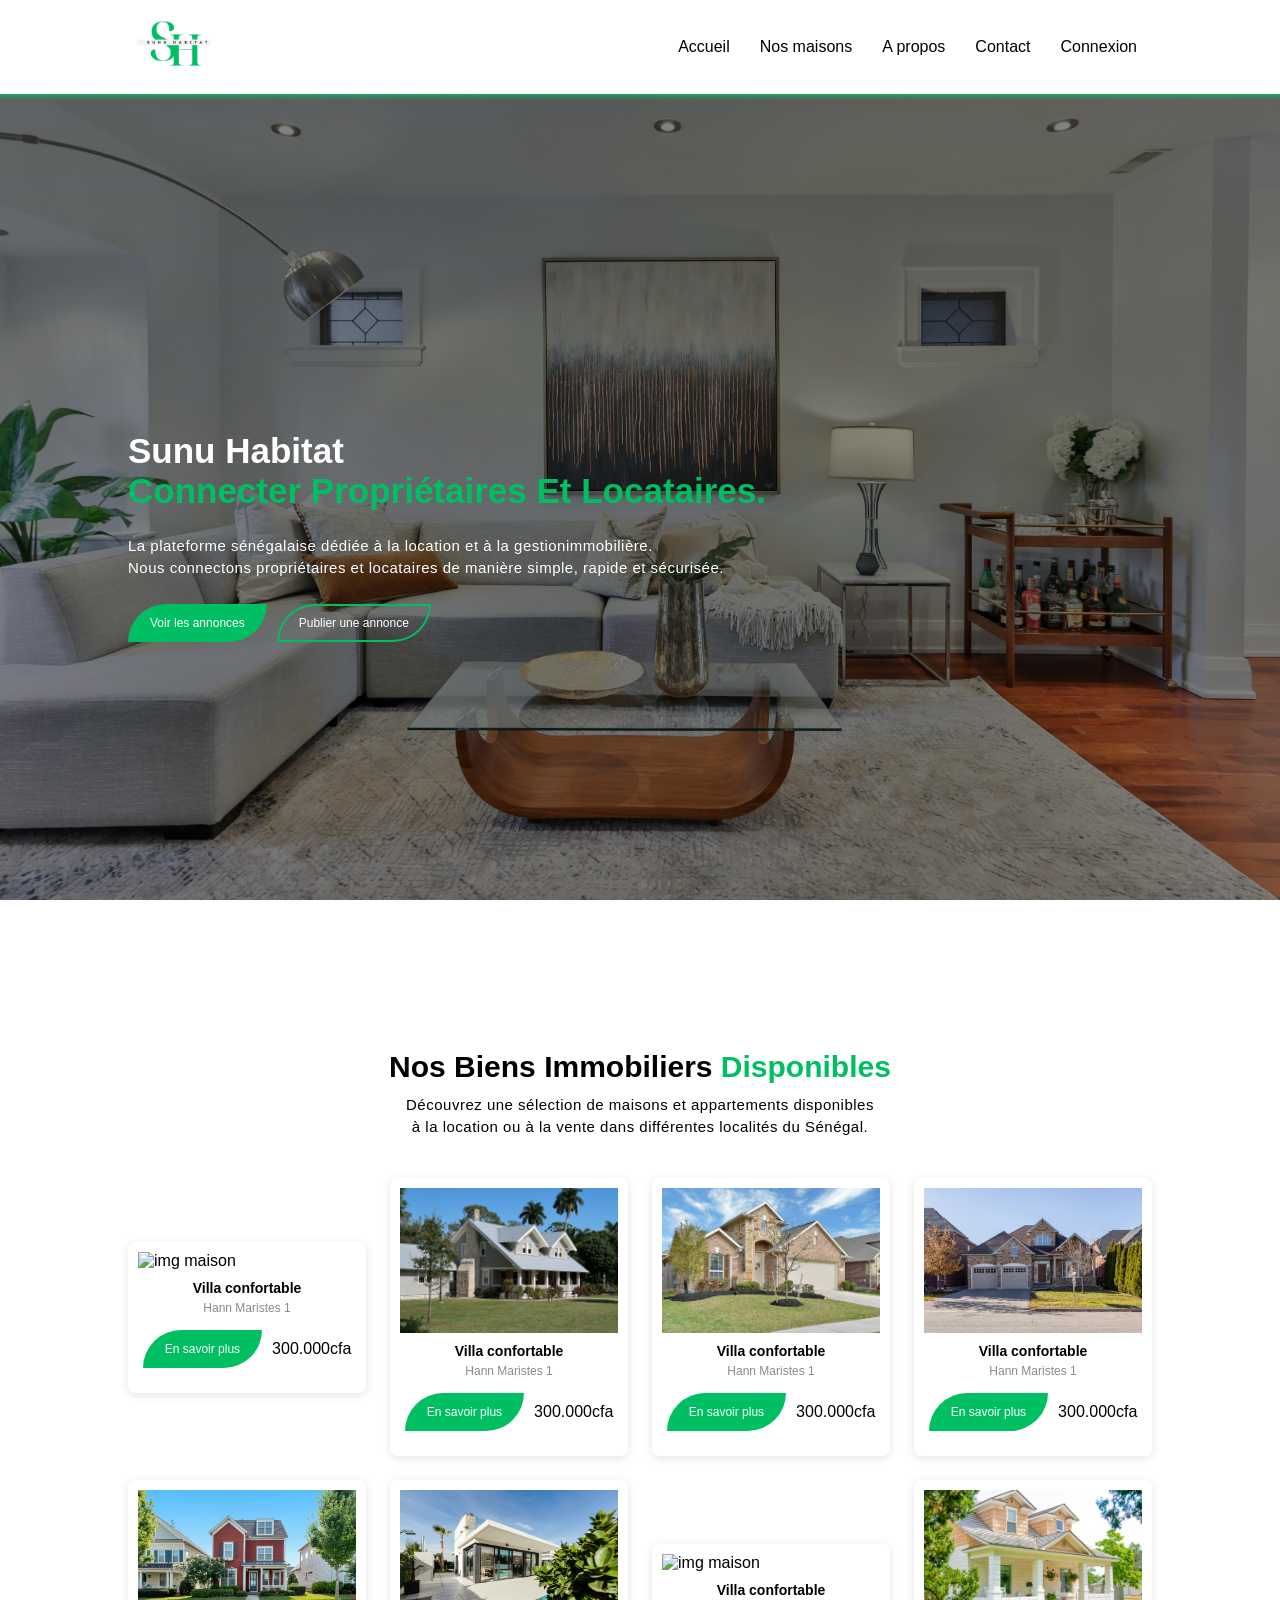
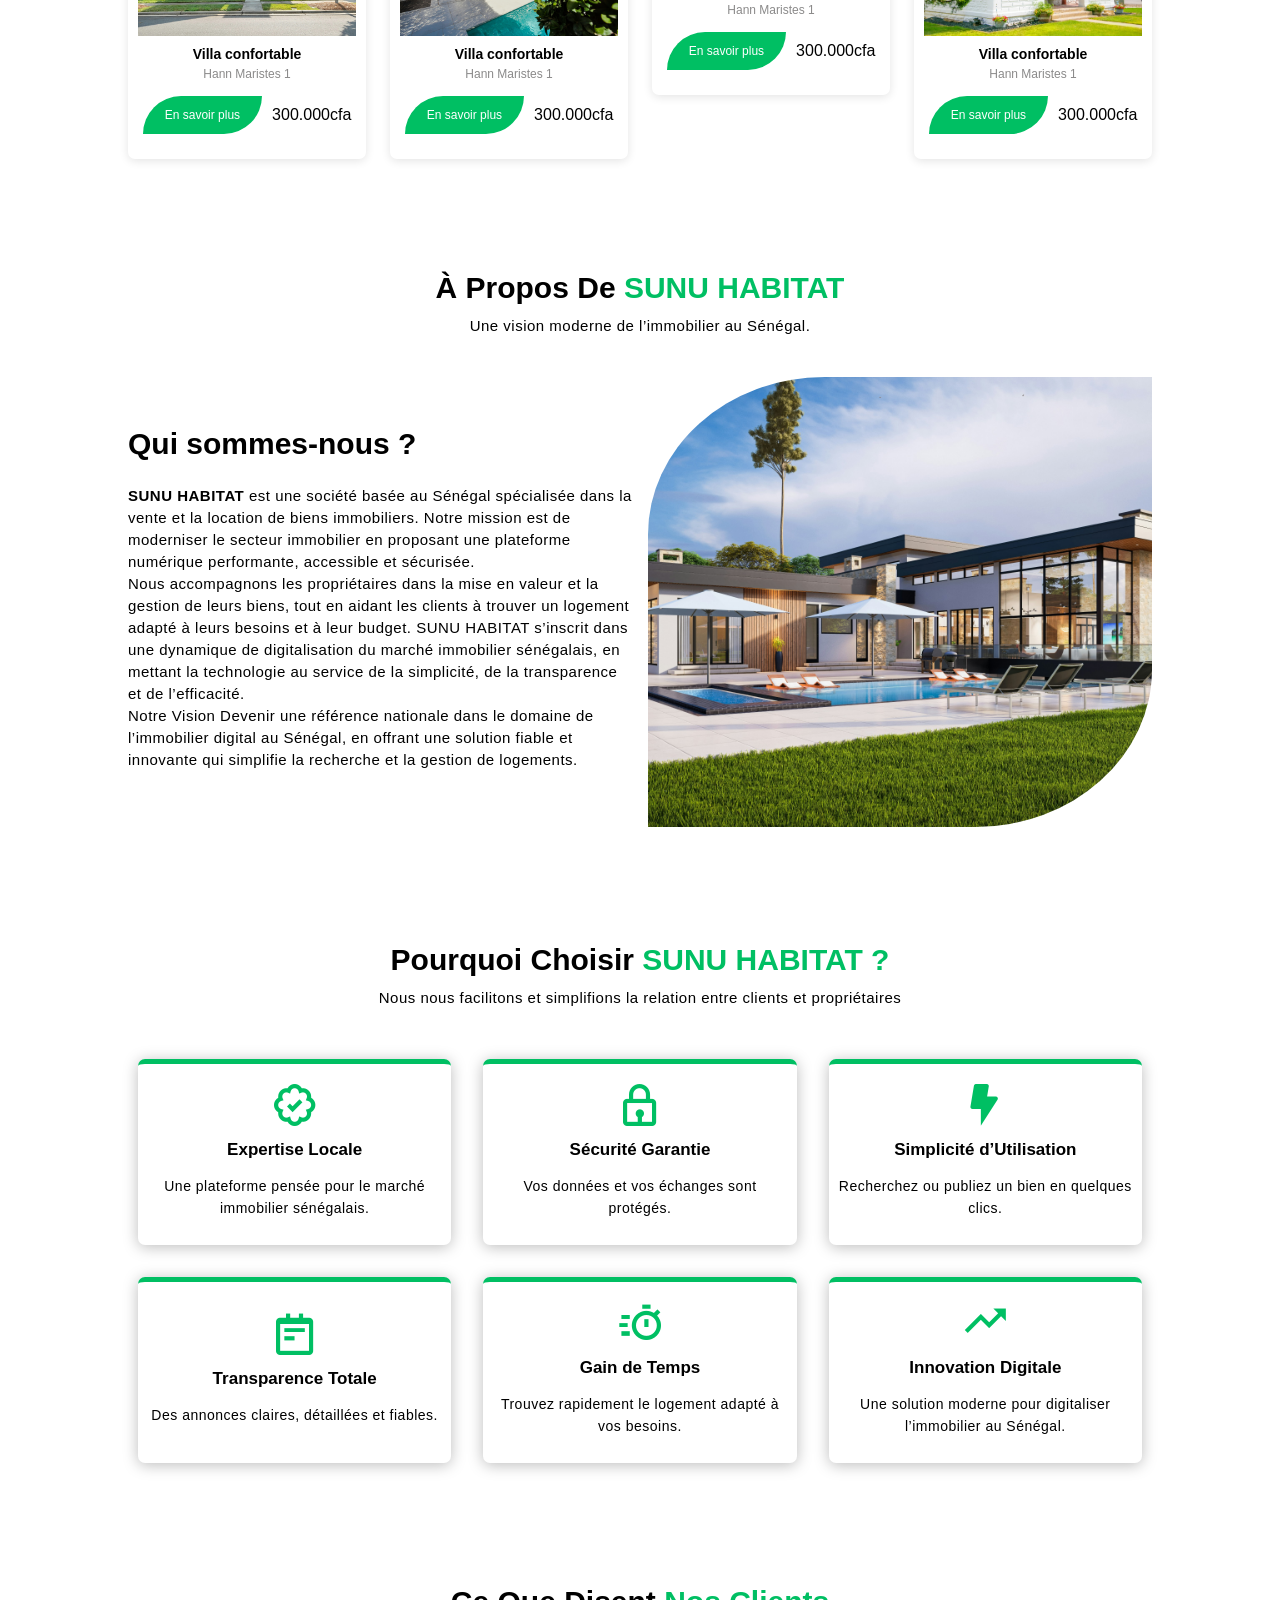
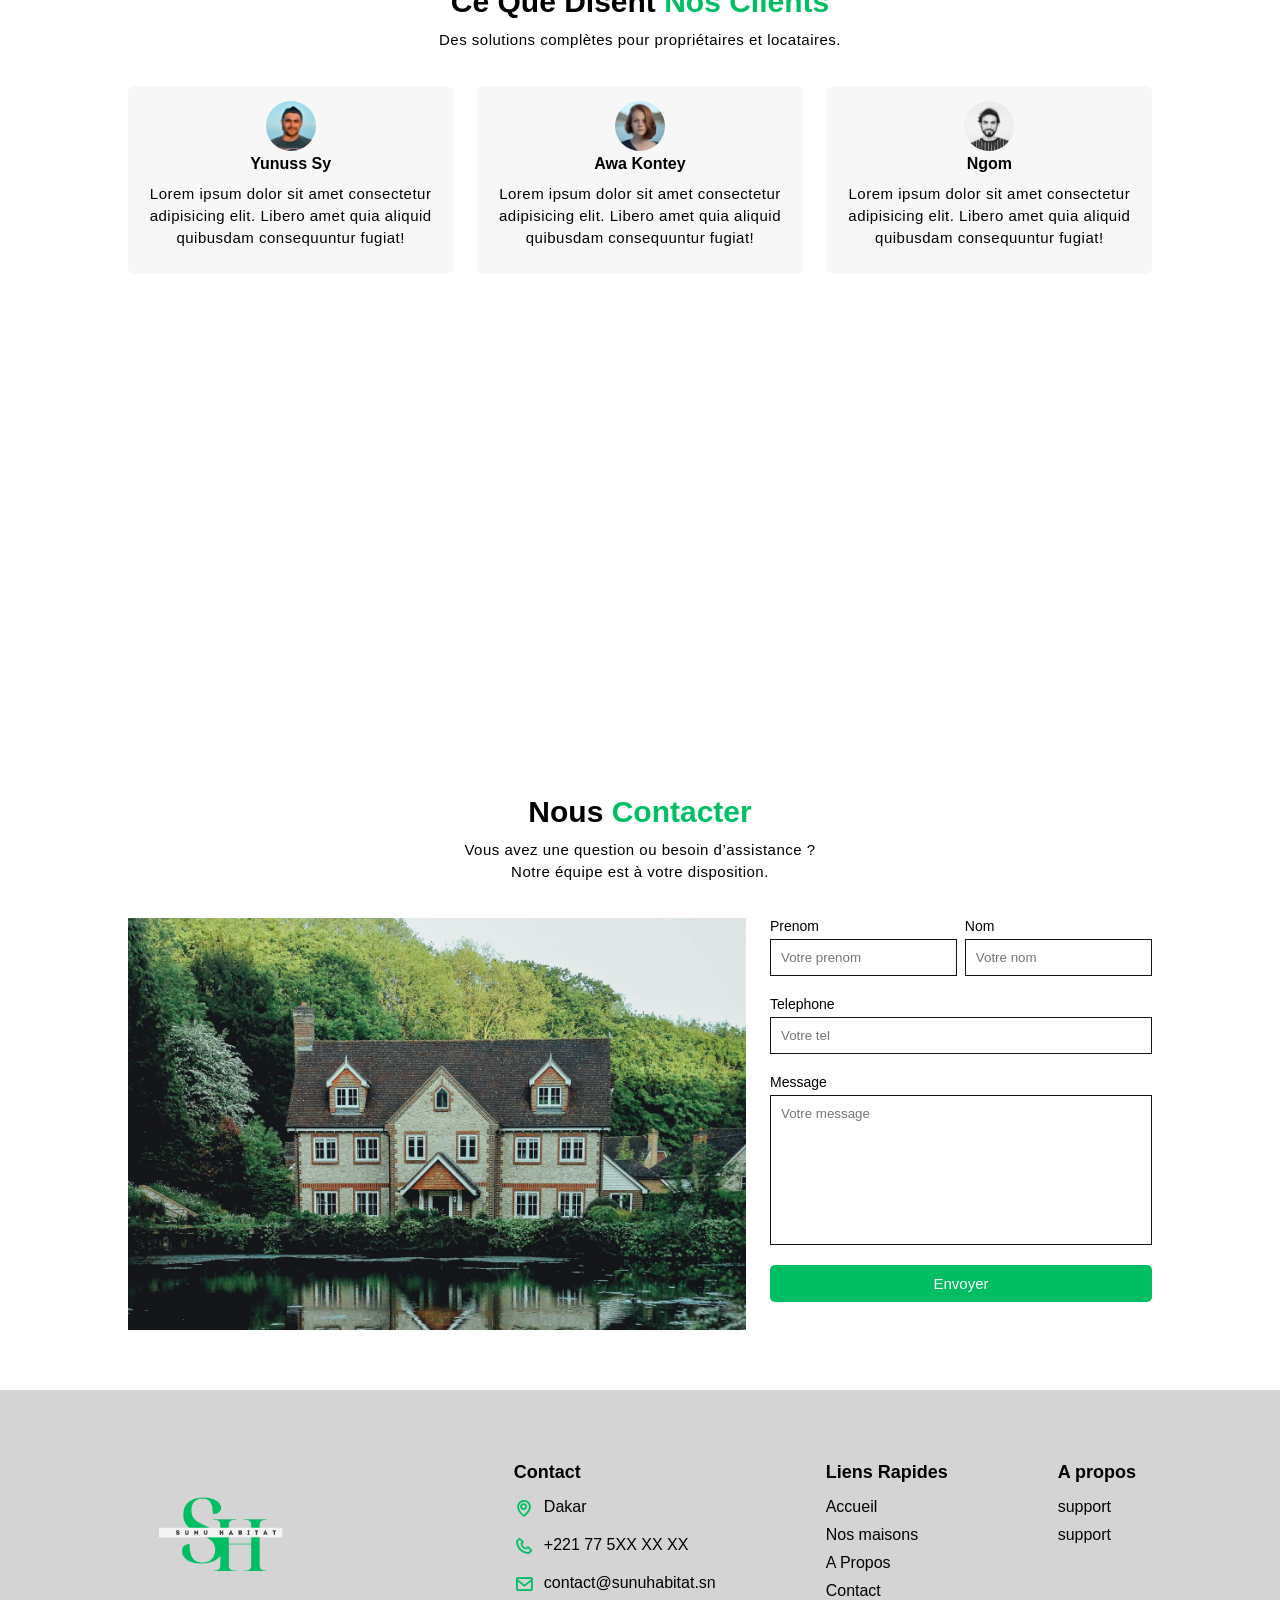
==== commit b6a5cf2a: "ajout section client aux fichiers html et css" ====
--- a/index.html
+++ b/index.html
@@ -21,7 +21,7 @@
         <li><a href="#maison">Nos maisons</a></li>
         <li><a href="#about">A propos</a></li>
         <li><a href="#contact">Contact</a></li>
-        <li><a href="#">Connexion</a></li>
+        <li><a href="./connexion.html">Connexion</a></li>
       </ul>
       <i class='bx bx-menu-alt-right' id="menu-burger"></i>
     </nav>
@@ -240,6 +240,23 @@
         <h2>ce que disent <span>nos clients</span></h2>
         <p>Des solutions complètes pour propriétaires et locataires.</p>
       </div>
+      <div class="client-container">
+        <div class="client-box">
+          <img src="./Images/client-1.jpg" alt="img clients">
+          <h4>Yunuss Sy</h4>
+          <p>Lorem ipsum dolor sit amet consectetur adipisicing elit. Libero amet quia aliquid quibusdam consequuntur fugiat!</p>
+        </div>
+        <div class="client-box">
+          <img src="./Images/client-2.jpg" alt="img clients">
+          <h4>Awa Kontey</h4>
+          <p>Lorem ipsum dolor sit amet consectetur adipisicing elit. Libero amet quia aliquid quibusdam consequuntur fugiat!</p>
+        </div>
+        <div class="client-box">
+          <img src="./Images/client-3.jpg" alt="img clients">
+          <h4>Ngom</h4>
+          <p>Lorem ipsum dolor sit amet consectetur adipisicing elit. Libero amet quia aliquid quibusdam consequuntur fugiat!</p>
+        </div>
+      </div>
     </section>
 
     <!-- CONTACT SECTION -->
@@ -276,6 +293,7 @@
       </div>
     </section>
 
+    <!-- FOOTER SECTION -->
     <footer>
       <div class="footer-container">
         <div class="footer-box">
--- a/style.css
+++ b/style.css
@@ -233,29 +233,52 @@
     font-size: 14px;
 }
 
-/* SERVICES STYLES */
+/* CLIENTS STYLES */
 .client{
     background: no-repeat center / cover url(./Images/bg.jpg);
     background-attachment: fixed;
     min-height: 90vh;
     object-fit: contain;
 }
-
-
-/* CONTACT STYLES */
-
-.contact-container{
+.client-container{
     display: grid;
     grid-template-columns: repeat(auto-fit, minmax(240px, auto));
     gap: 1.5rem;
 }
-/* .contact-img{
+.client-box{
+    text-align: center;
+    padding: 15px;
+    border-radius: 7px;
+    background-color: rgba(242, 242, 242, 0.619);
+    transition: .3s ease-in-out;
+}
+.client-box:hover{
+    box-shadow: 0 0 5px rgb(0, 191, 99);
+    transform: translateY(11px);
+
+}
+.client-box img{
+    width: 50px;
+    height: 50px;
+    border-radius: 50%;
+    object-fit: cover;
+}
+
+
+/* CONTACT STYLES */
+
+.contact-container{
+    display: grid;
+    grid-template-columns: repeat(auto-fit, minmax(250px, auto));
+    gap: 1.5rem;
+}
+.contact-img img{
     width: 100%;
-} */
+}
 form{
     display: flex;
     flex-direction: column;
-    padding: 10px;
+    /* padding: 10px; */
     width: 100%;
 }
 .form-groupe{
@@ -320,9 +343,7 @@
     flex-direction: column;
     padding: 16px;
 }
-.footer-img{
-    /* width: 100%; */
-}
+
 .footer-img img{
     width: 150px;
 }
@@ -348,6 +369,18 @@
     color: rgb(0, 191, 99);
 }
 
+
+
+
+
+@media screen and (max-width:900px){
+    section, footer{
+        padding: 30px 5%;
+    }
+    nav{
+        padding: 0px 5%;
+    }
+}
 @media screen and (max-width:790px) {
     section, footer{
         padding: 30px 3%;
@@ -378,5 +411,13 @@
         font-size: 1rem;
         padding: 10px 15px;
         width: 100%;
-    }  
+    }
+    .form-groupe{
+        display: flex;
+        flex-direction: column;
+        width: 100%;
+    }
+    .form-groupe div{
+        width: 100%;
+    }
 }
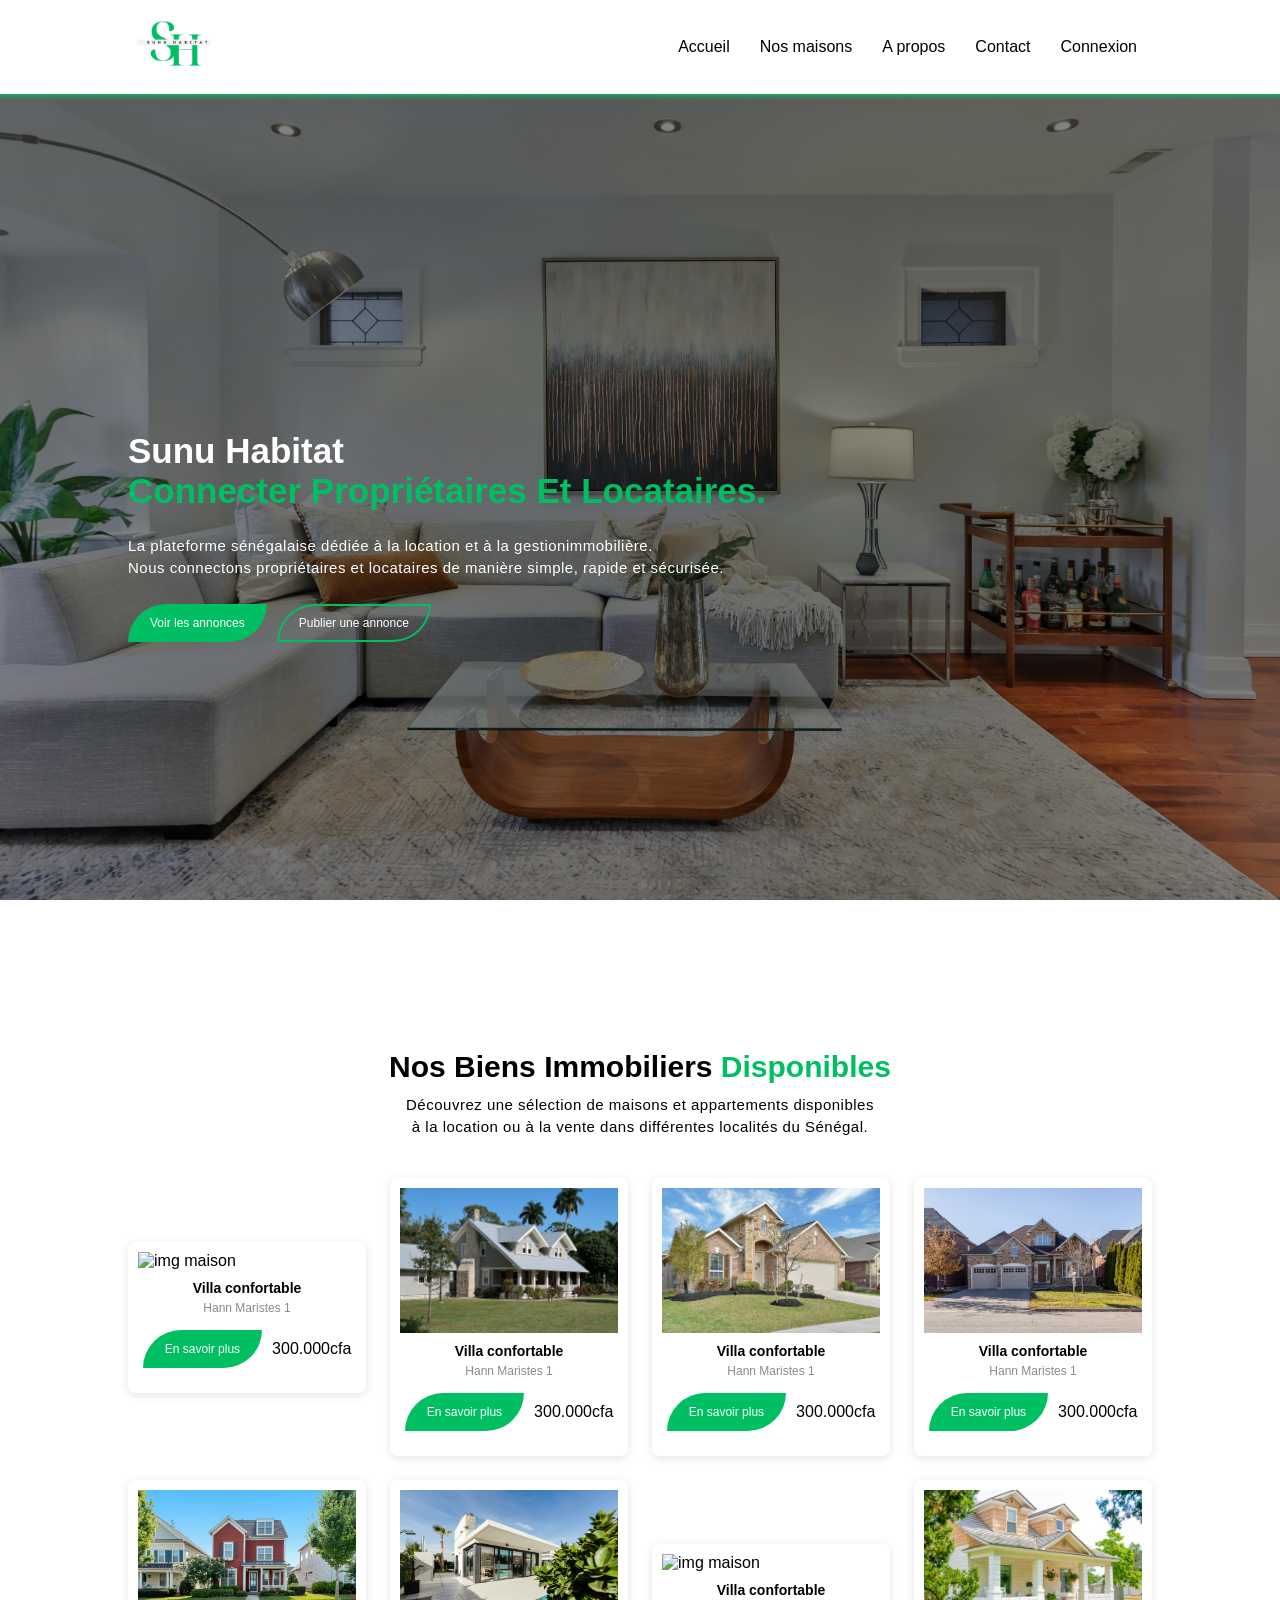
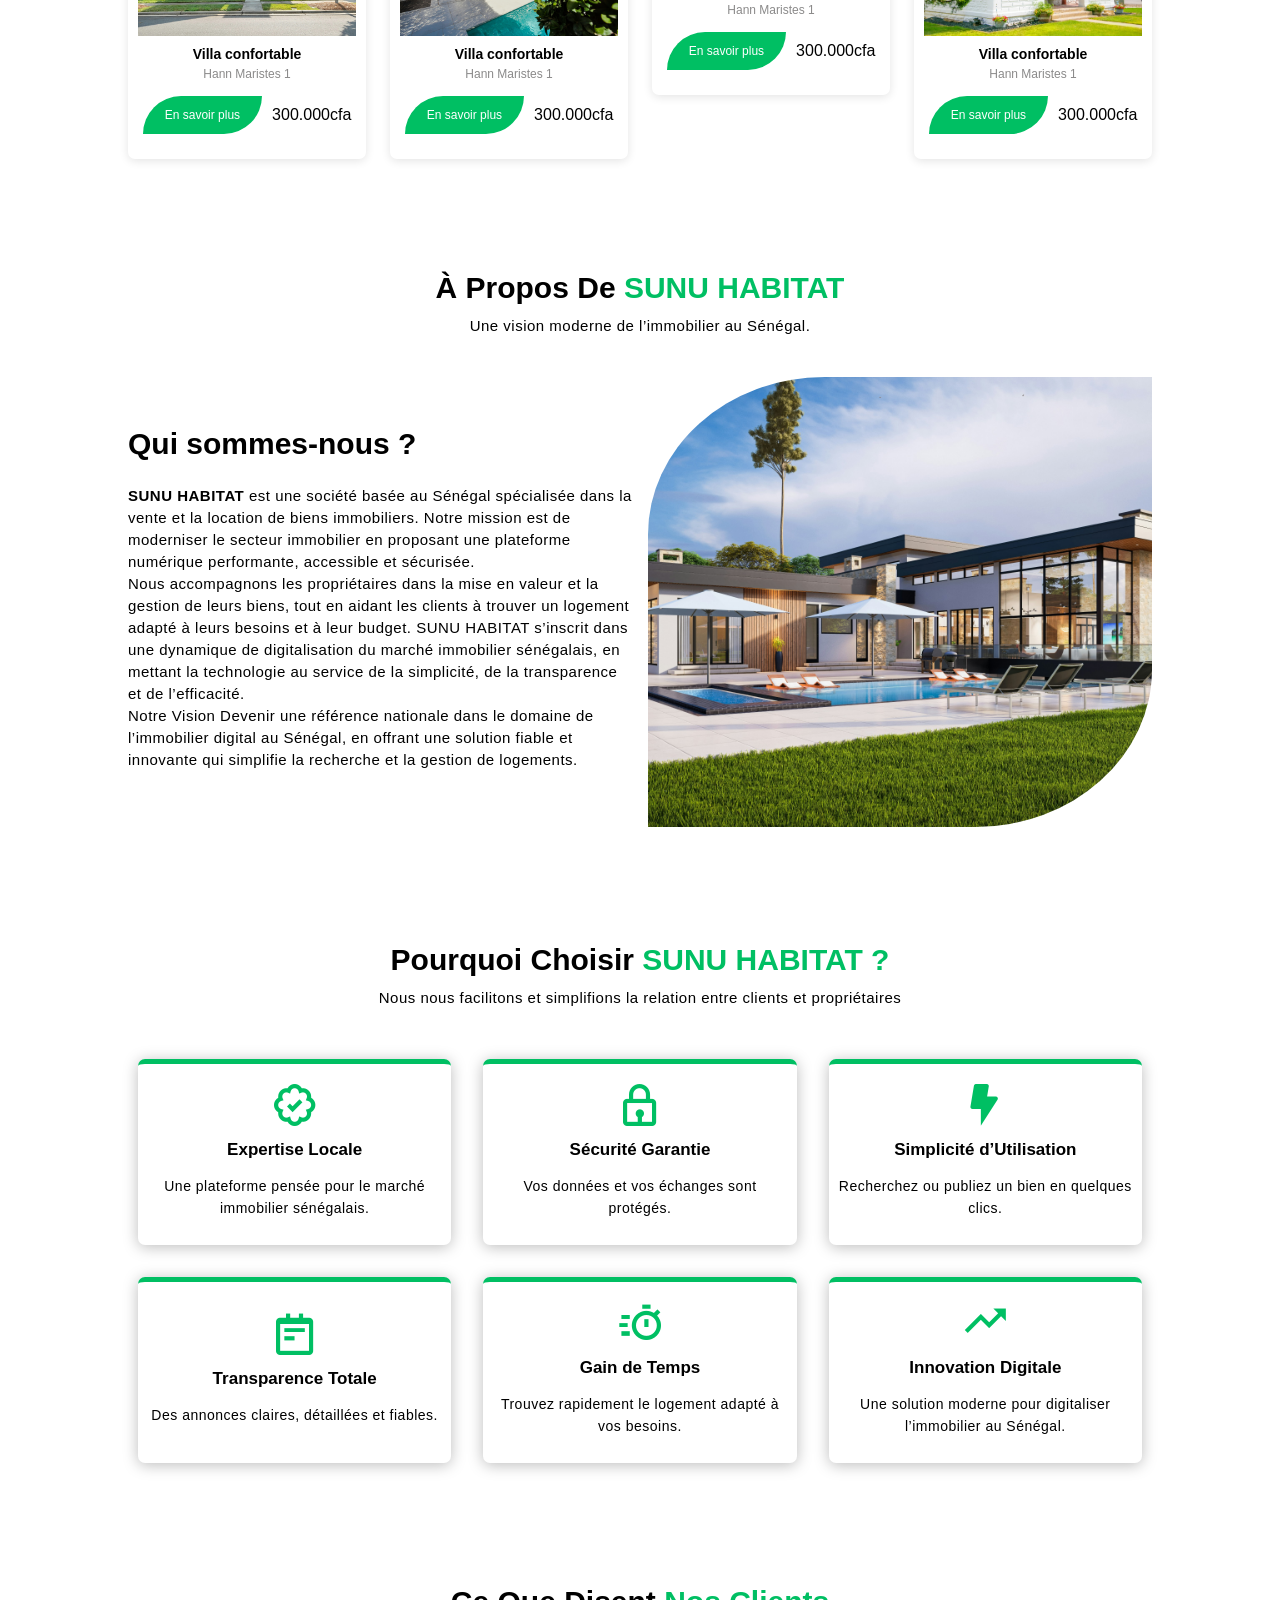
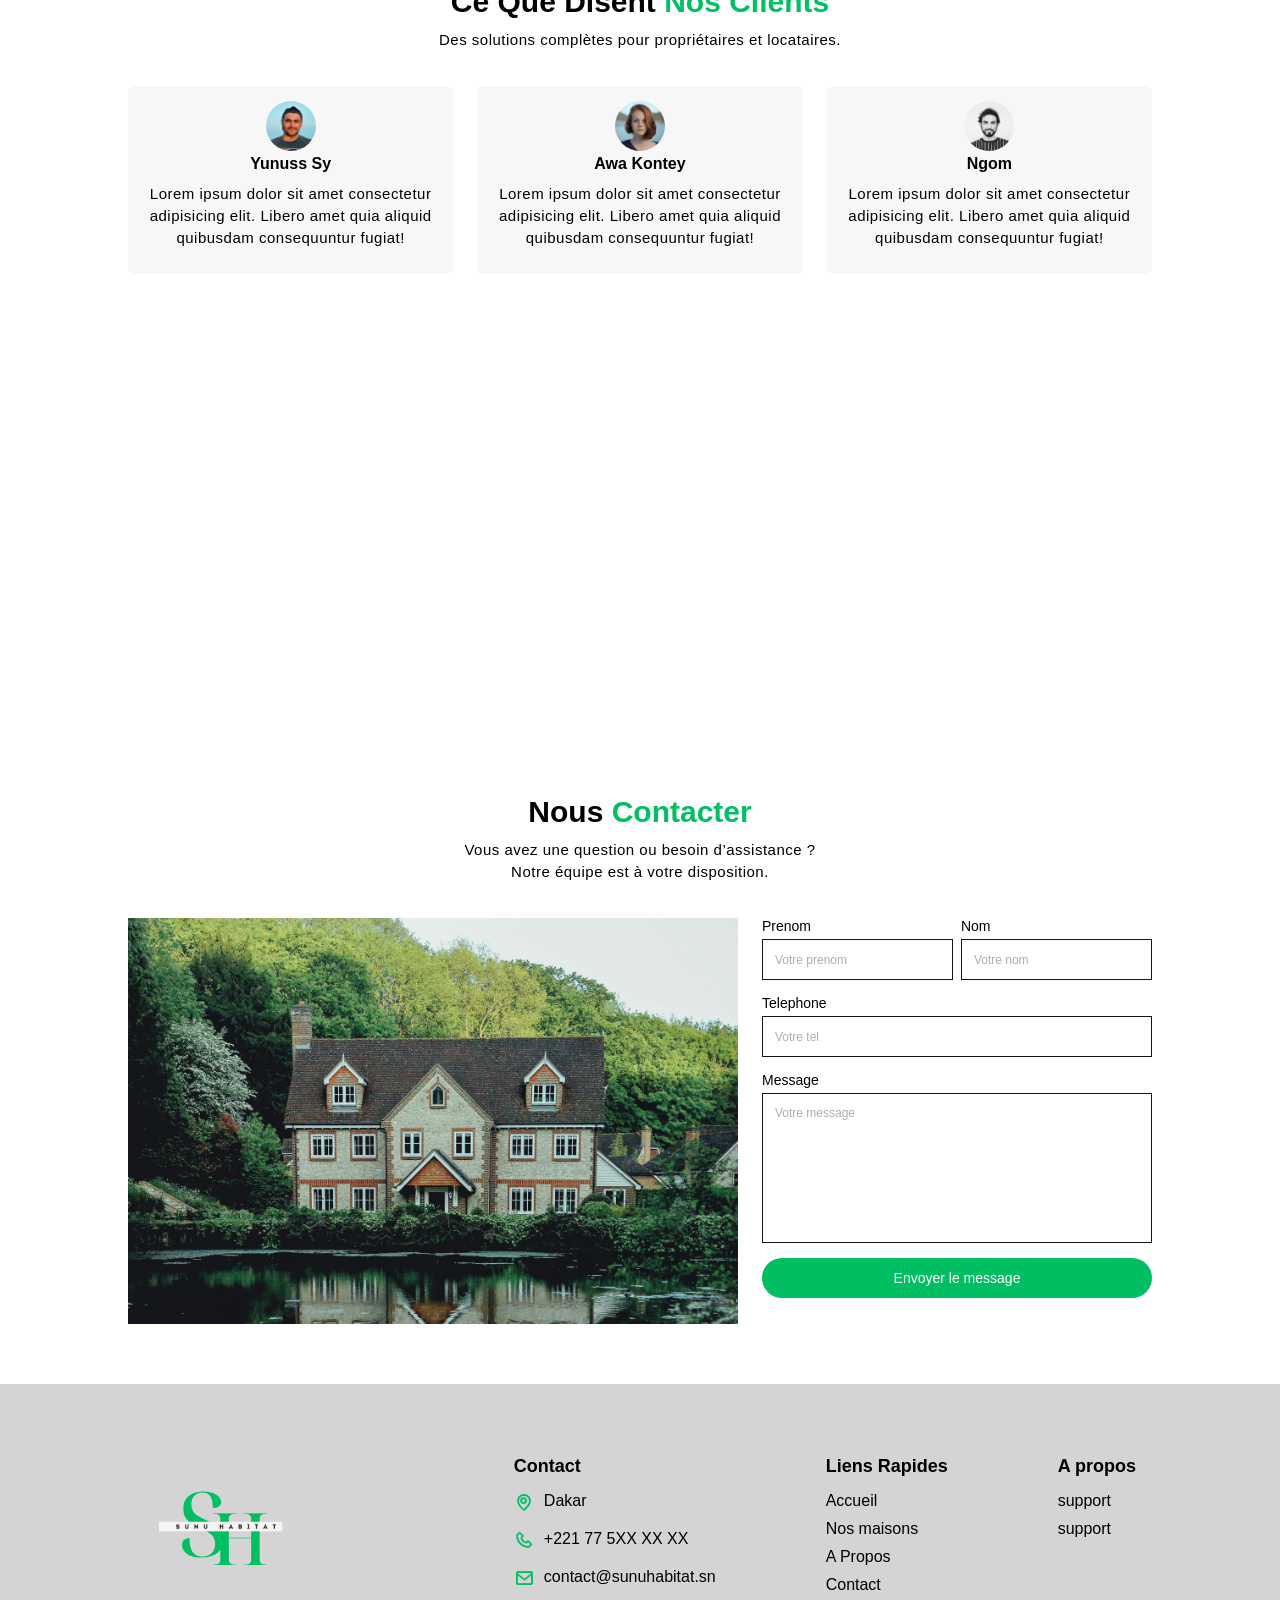
==== commit 139374fe: "ajout et modifications des pages connexion et inscription aux fichiers html et css" ====
--- a/index.html
+++ b/index.html
@@ -288,7 +288,7 @@
           <input type="text" name="" id="" placeholder="Votre tel">
           <label for="">Message</label>
           <textarea name="" id="" placeholder="Votre message"></textarea>
-          <button type="submit">Envoyer</button>
+          <button type="submit">Envoyer le message</button>
         </form>
       </div>
     </section>
--- a/style.css
+++ b/style.css
@@ -292,12 +292,16 @@
     width: 49%;
 }
 form input, textarea{
-    padding: 10px;
-    margin-bottom: 20px;
+    padding: 12px;
+    margin-bottom: 15px;
     border: 1px solid rgb(21, 21, 21);
 }
 form input:focus, textarea:focus{
     border: 1px solid rgb(0, 191, 99);
+}
+form input::placeholder, textarea::placeholder{
+    font-size: 12px;
+    color: rgb(174, 173, 173);
 }
 form textarea{
     min-height: 150px;
@@ -309,19 +313,53 @@
 }
 button{
     display: inline-block;
-    padding: 10px 20px;
-    font-size: 15px;
+    padding: 12px 20px;
+    font-size: 14px;
     color: white;
     background-color: rgb(0, 191, 99);
-    border-radius: 5px;
+    border-radius: 30px;
     transition: .5s ease-in-out;
     cursor: pointer;
 }
 button:hover{
     background-color: transparent;
-    border: 2px solid rgb(0, 191, 99);
-    color: rgb(0, 191, 99);
-}
+    border: 1px solid rgb(0, 191, 99);
+    color: rgb(0, 191, 99);
+}
+
+
+/* CONNEXION STYLES */
+.connexion form{
+    display: flex;
+    justify-content: center;
+    max-width: 450px;
+    margin: 0 auto; 
+}
+.connexion form p{
+    text-align: center;
+    font-size: 14px;
+}
+.connexion form p a{
+    color: rgb(0, 191, 99);
+}
+.connexion form p a:hover{
+    color: rgb(13, 141, 79);
+}
+
+
+
+
+
+
+
+
+
+
+
+
+
+
+
 
 
 
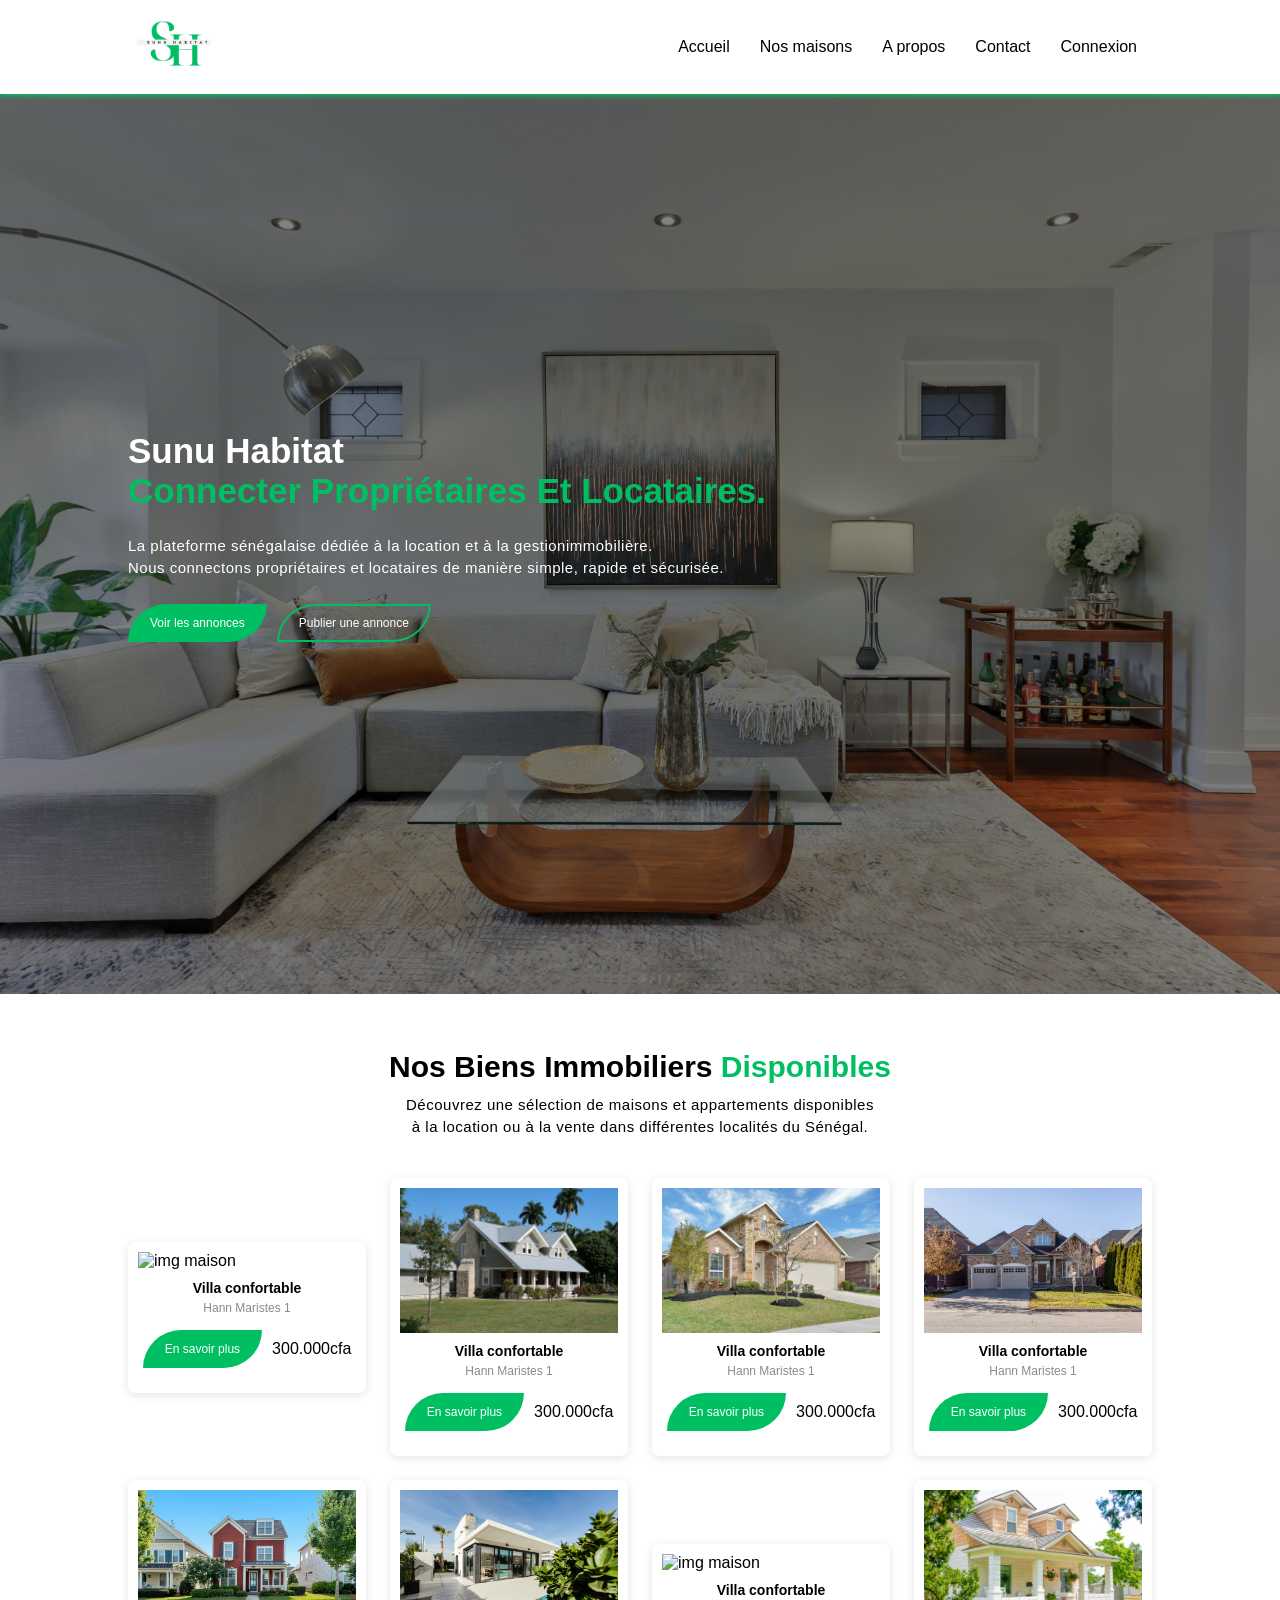
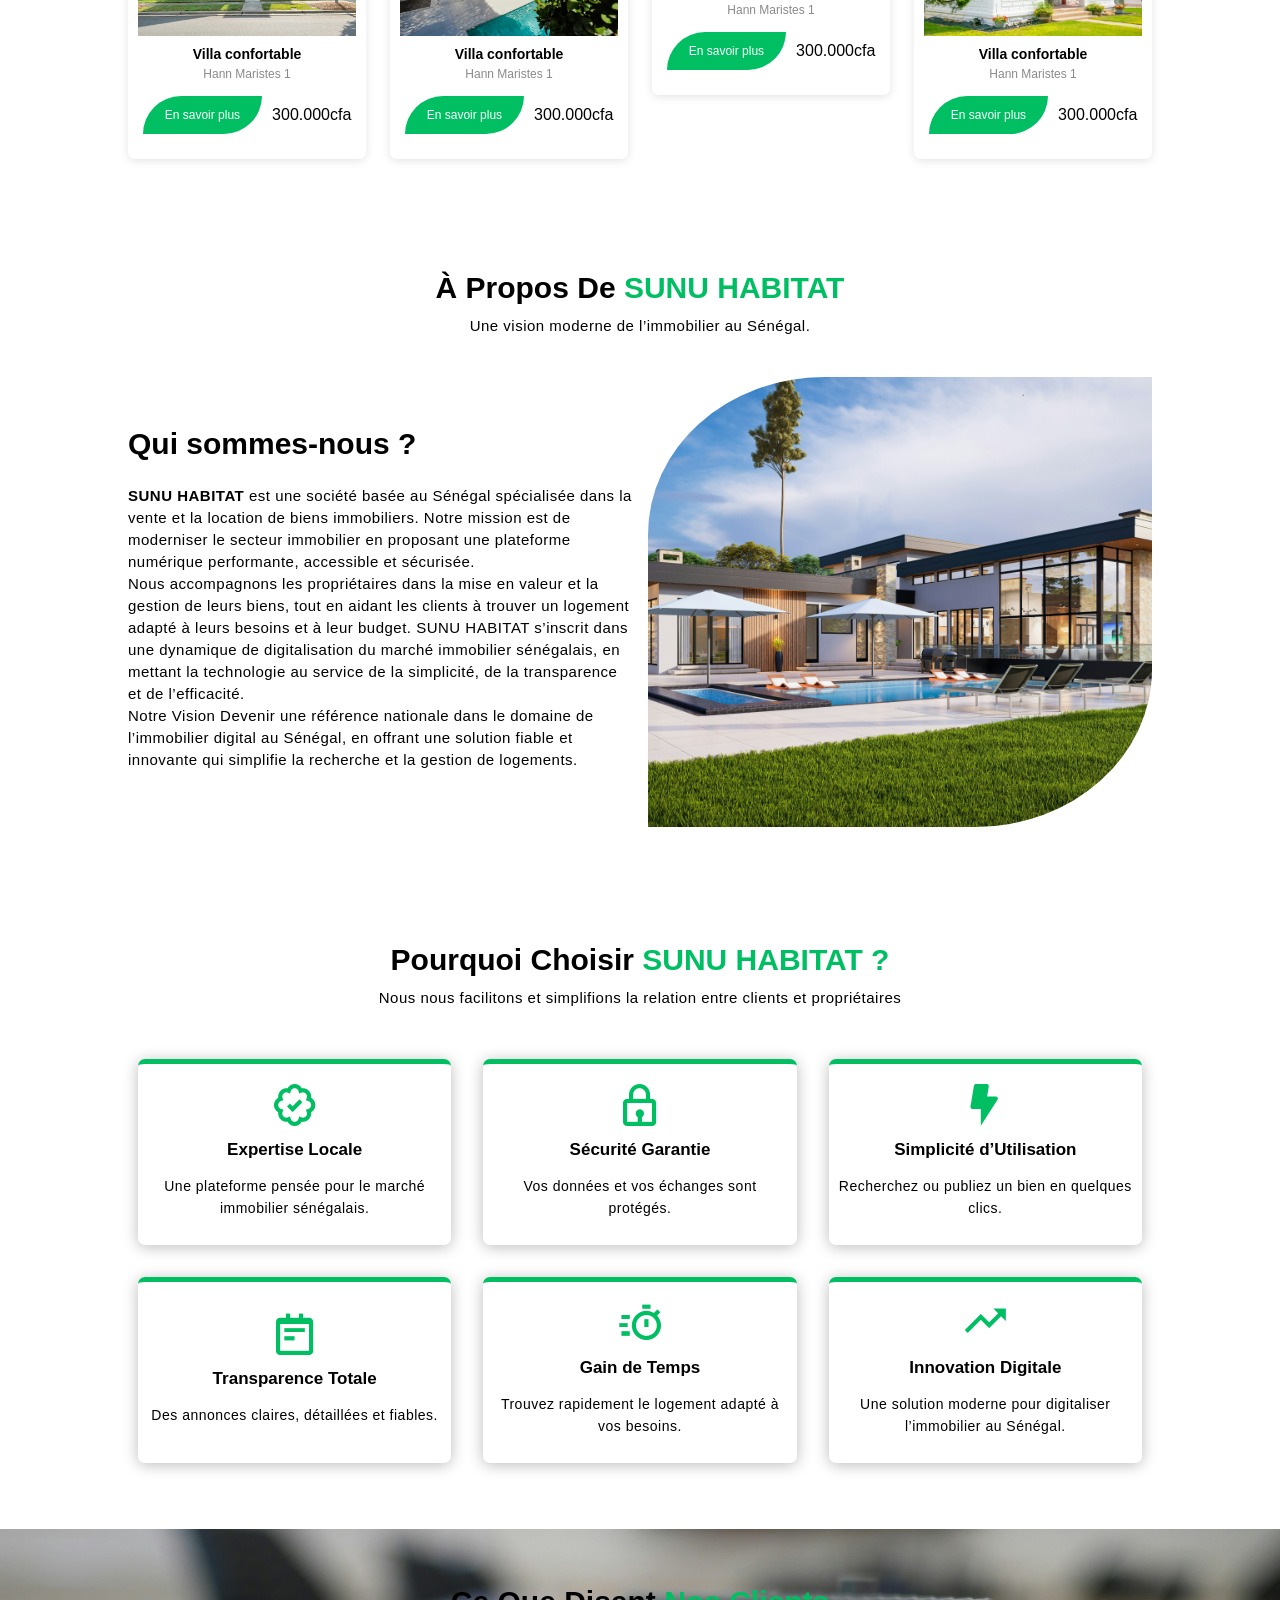
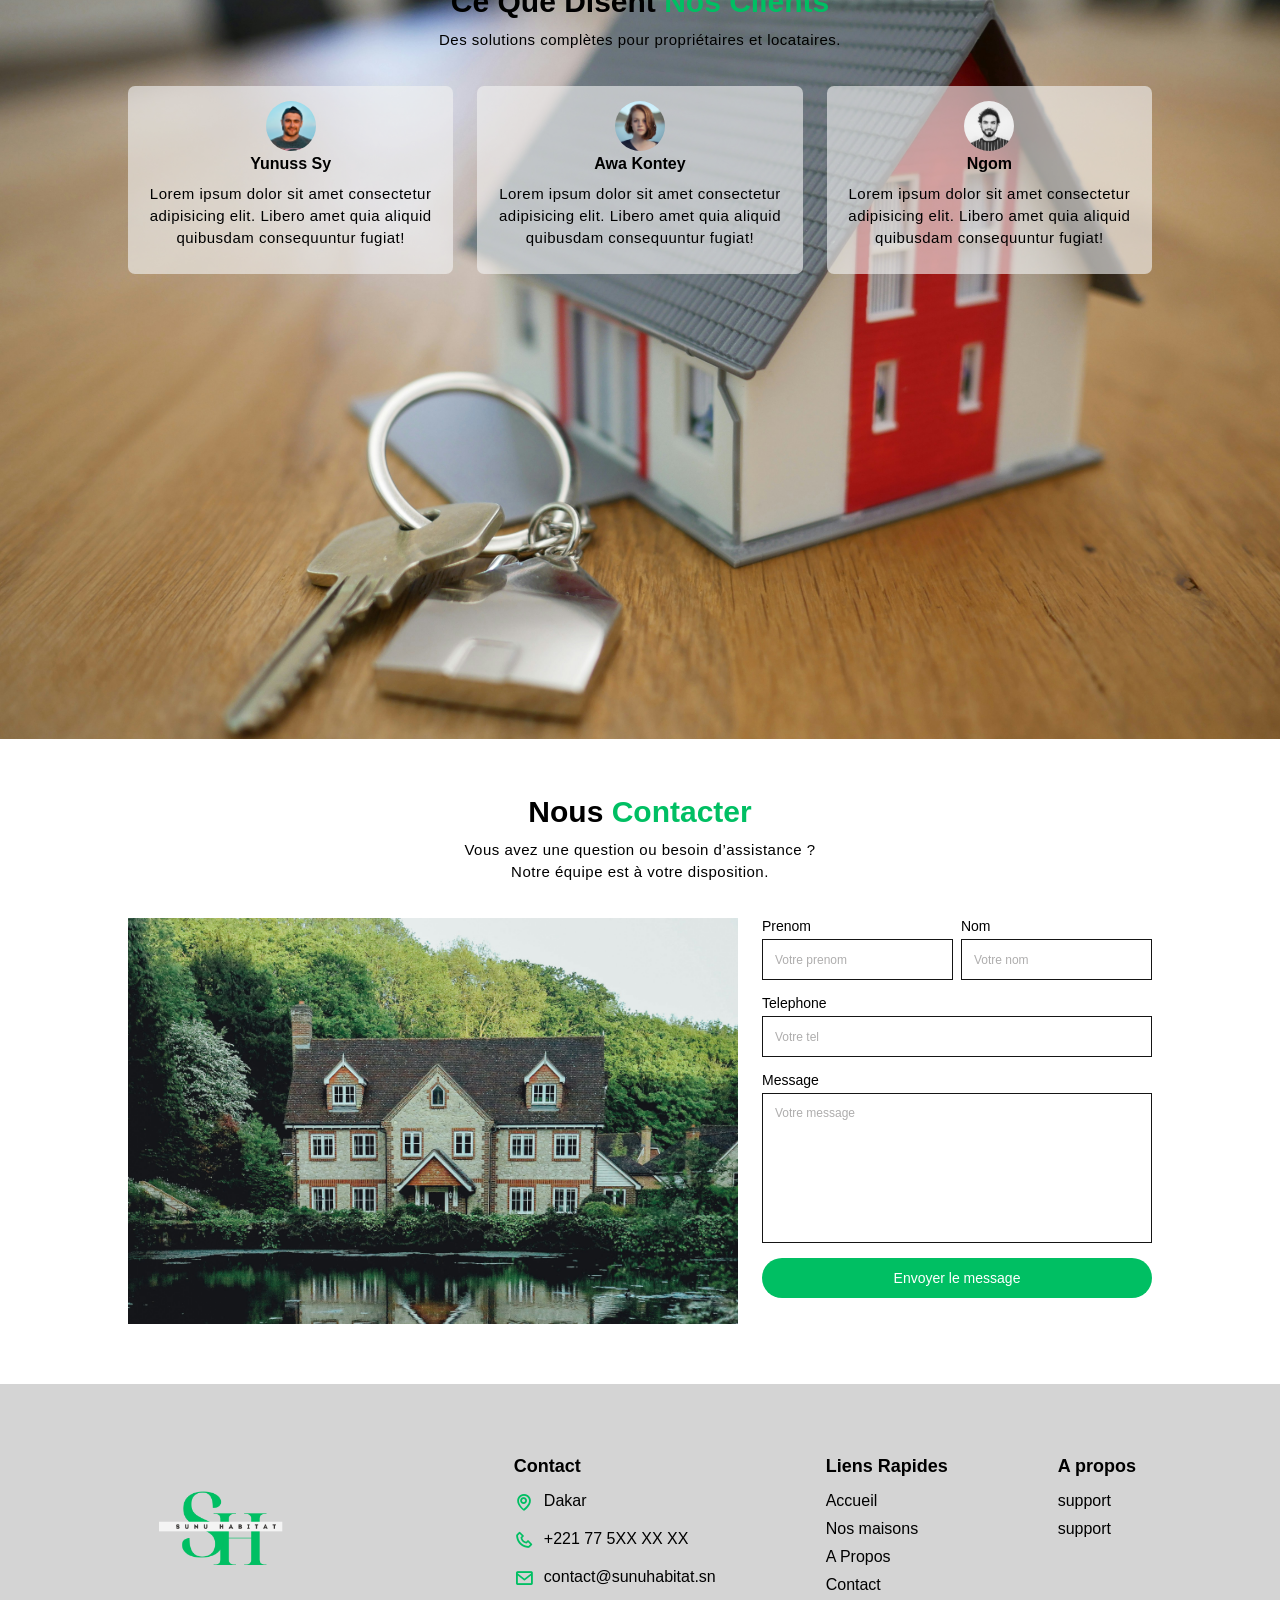
==== commit 3fdab292: "Quelques mise a jour du fichier css" ====
--- a/index.html
+++ b/index.html
@@ -14,7 +14,7 @@
     <!-- NAVBAR SECTION -->
     <nav>
       <a href="index.html" class="logo">
-        <img src="./Images/S.png" alt="images logo" />
+        <img src="./Images/S.png" alt="images logo" loading="lazy" />
       </a>
       <ul class="navigation" id="navigation">
         <li><a href="#">Accueil</a></li>
@@ -55,98 +55,98 @@
       </div>
       <div class="maison-container">
         <div class="maison-box">
-          <img src="./Images/img-1.jpg" alt="img maison" />
-          <div class="maison-content">
-            <div class="maison-info">
-              <h5>Villa confortable</h5>
-              <span>Hann Maristes 1</span>
-            </div>
-            <div class="maison-btn">
-              <a href="#" class="btn">En savoir plus</a>
-              <span>300.000cfa</span>
-            </div>
-          </div>
-        </div>
-        <div class="maison-box">
-          <img src="./Images/img-2.jpg" alt="img maison" />
-          <div class="maison-content">
-            <div class="maison-info">
-              <h5>Villa confortable</h5>
-              <span>Hann Maristes 1</span>
-            </div>
-            <div class="maison-btn">
-              <a href="#" class="btn">En savoir plus</a>
-              <span>300.000cfa</span>
-            </div>
-          </div>
-        </div>
-        <div class="maison-box">
-          <img src="./Images/img-3.jpg" alt="img maison" />
-          <div class="maison-content">
-            <div class="maison-info">
-              <h5>Villa confortable</h5>
-              <span>Hann Maristes 1</span>
-            </div>
-            <div class="maison-btn">
-              <a href="#" class="btn">En savoir plus</a>
-              <span>300.000cfa</span>
-            </div>
-          </div>
-        </div>
-        <div class="maison-box">
-          <img src="./Images/img-4.jpg" alt="img maison" />
-          <div class="maison-content">
-            <div class="maison-info">
-              <h5>Villa confortable</h5>
-              <span>Hann Maristes 1</span>
-            </div>
-            <div class="maison-btn">
-              <a href="#" class="btn">En savoir plus</a>
-              <span>300.000cfa</span>
-            </div>
-          </div>
-        </div>
-        <div class="maison-box">
-          <img src="./Images/img-5.jpg" alt="img maison" />
-          <div class="maison-content">
-            <div class="maison-info">
-              <h5>Villa confortable</h5>
-              <span>Hann Maristes 1</span>
-            </div>
-            <div class="maison-btn">
-              <a href="#" class="btn">En savoir plus</a>
-              <span>300.000cfa</span>
-            </div>
-          </div>
-        </div>
-        <div class="maison-box">
-          <img src="./Images/img-6.jpg" alt="img maison" />
-          <div class="maison-content">
-            <div class="maison-info">
-              <h5>Villa confortable</h5>
-              <span>Hann Maristes 1</span>
-            </div>
-            <div class="maison-btn">
-              <a href="#" class="btn">En savoir plus</a>
-              <span>300.000cfa</span>
-            </div>
-          </div>
-        </div>
-        <div class="maison-box">
-          <img src="./Images/img-7.jpg" alt="img maison" />
-          <div class="maison-content">
-            <div class="maison-info">
-              <h5>Villa confortable</h5>
-              <span>Hann Maristes 1</span>
-            </div>
-            <div class="maison-btn">
-              <a href="#" class="btn">En savoir plus</a>
-              <span>300.000cfa</span>
-            </div>
-          </div>
-        </div>
-        <div class="maison-box">
-          <img src="./Images/img-8.jpg" alt="img maison" />
+          <img src="./Images/img-1.jpg" alt="img maison" loading="lazy" />
+          <div class="maison-content">
+            <div class="maison-info">
+              <h5>Villa confortable</h5>
+              <span>Hann Maristes 1</span>
+            </div>
+            <div class="maison-btn">
+              <a href="#" class="btn">En savoir plus</a>
+              <span>300.000cfa</span>
+            </div>
+          </div>
+        </div>
+        <div class="maison-box">
+          <img src="./Images/img-2.jpg" alt="img maison" loading="lazy" />
+          <div class="maison-content">
+            <div class="maison-info">
+              <h5>Villa confortable</h5>
+              <span>Hann Maristes 1</span>
+            </div>
+            <div class="maison-btn">
+              <a href="#" class="btn">En savoir plus</a>
+              <span>300.000cfa</span>
+            </div>
+          </div>
+        </div>
+        <div class="maison-box">
+          <img src="./Images/img-3.jpg" alt="img maison" loading="lazy" />
+          <div class="maison-content">
+            <div class="maison-info">
+              <h5>Villa confortable</h5>
+              <span>Hann Maristes 1</span>
+            </div>
+            <div class="maison-btn">
+              <a href="#" class="btn">En savoir plus</a>
+              <span>300.000cfa</span>
+            </div>
+          </div>
+        </div>
+        <div class="maison-box">
+          <img src="./Images/img-4.jpg" alt="img maison" loading="lazy" />
+          <div class="maison-content">
+            <div class="maison-info">
+              <h5>Villa confortable</h5>
+              <span>Hann Maristes 1</span>
+            </div>
+            <div class="maison-btn">
+              <a href="#" class="btn">En savoir plus</a>
+              <span>300.000cfa</span>
+            </div>
+          </div>
+        </div>
+        <div class="maison-box">
+          <img src="./Images/img-5.jpg" alt="img maison" loading="lazy" />
+          <div class="maison-content">
+            <div class="maison-info">
+              <h5>Villa confortable</h5>
+              <span>Hann Maristes 1</span>
+            </div>
+            <div class="maison-btn">
+              <a href="#" class="btn">En savoir plus</a>
+              <span>300.000cfa</span>
+            </div>
+          </div>
+        </div>
+        <div class="maison-box">
+          <img src="./Images/img-6.jpg" alt="img maison" loading="lazy" />
+          <div class="maison-content">
+            <div class="maison-info">
+              <h5>Villa confortable</h5>
+              <span>Hann Maristes 1</span>
+            </div>
+            <div class="maison-btn">
+              <a href="#" class="btn">En savoir plus</a>
+              <span>300.000cfa</span>
+            </div>
+          </div>
+        </div>
+        <div class="maison-box">
+          <img src="./Images/img-7.jpg" alt="img maison" loading="lazy" />
+          <div class="maison-content">
+            <div class="maison-info">
+              <h5>Villa confortable</h5>
+              <span>Hann Maristes 1</span>
+            </div>
+            <div class="maison-btn">
+              <a href="#" class="btn">En savoir plus</a>
+              <span>300.000cfa</span>
+            </div>
+          </div>
+        </div>
+        <div class="maison-box">
+          <img src="./Images/img-8.jpg" alt="img maison" loading="lazy" />
           <div class="maison-content">
             <div class="maison-info">
               <h5>Villa confortable</h5>
@@ -188,7 +188,7 @@
           </p>
         </div>
         <div class="about-img">
-          <img src="./Images/about-img.jpg" alt="" />
+          <img src="./Images/about-img.jpg" alt="about img" loading="lazy" />
         </div>
       </div>
     </section>
@@ -242,17 +242,17 @@
       </div>
       <div class="client-container">
         <div class="client-box">
-          <img src="./Images/client-1.jpg" alt="img clients">
+          <img src="./Images/client-1.jpg" alt="img clients" loading="lazy">
           <h4>Yunuss Sy</h4>
           <p>Lorem ipsum dolor sit amet consectetur adipisicing elit. Libero amet quia aliquid quibusdam consequuntur fugiat!</p>
         </div>
         <div class="client-box">
-          <img src="./Images/client-2.jpg" alt="img clients">
+          <img src="./Images/client-2.jpg" alt="img clients" loading="lazy">
           <h4>Awa Kontey</h4>
           <p>Lorem ipsum dolor sit amet consectetur adipisicing elit. Libero amet quia aliquid quibusdam consequuntur fugiat!</p>
         </div>
         <div class="client-box">
-          <img src="./Images/client-3.jpg" alt="img clients">
+          <img src="./Images/client-3.jpg" alt="img clients" loading="lazy">
           <h4>Ngom</h4>
           <p>Lorem ipsum dolor sit amet consectetur adipisicing elit. Libero amet quia aliquid quibusdam consequuntur fugiat!</p>
         </div>
@@ -271,7 +271,7 @@
       </div>
       <div class="contact-container">
         <div class="contact-img">
-          <img src="./Images/img-9.jpg" alt="">
+          <img src="./Images/img-9.jpg" alt="contact img" loading="lazy">
         </div>
         <form action="">
           <div class="form-groupe">
--- a/style.css
+++ b/style.css
@@ -11,7 +11,7 @@
     scroll-padding-top: 3.8rem;
 }
 img{
-    width: 100%;
+    width:100%;
 }
 section, footer{
     padding: 3.5rem 10%;
@@ -101,7 +101,6 @@
     justify-content: center;
     /* align-items: center; */
     background: linear-gradient(rgba(0, 0, 0, 0.502), rgba(0, 0, 0, 0.429)), no-repeat center / cover url(./Images/home-bg.jpg);
-    background-attachment: fixed;
     object-fit: contain;
     min-height: 100vh;
     color: rgb(255, 255, 255);
@@ -236,7 +235,6 @@
 /* CLIENTS STYLES */
 .client{
     background: no-repeat center / cover url(./Images/bg.jpg);
-    background-attachment: fixed;
     min-height: 90vh;
     object-fit: contain;
 }
@@ -291,12 +289,12 @@
     flex-direction: column;
     width: 49%;
 }
-form input, textarea{
+form input, textarea, select{
     padding: 12px;
     margin-bottom: 15px;
     border: 1px solid rgb(21, 21, 21);
 }
-form input:focus, textarea:focus{
+form input:focus, textarea:focus ,select:focus{
     border: 1px solid rgb(0, 191, 99);
 }
 form input::placeholder, textarea::placeholder{
@@ -329,6 +327,9 @@
 
 
 /* CONNEXION STYLES */
+.connexion-section{
+    margin-top: 25px;
+}
 .connexion form{
     display: flex;
     justify-content: center;
@@ -346,6 +347,10 @@
     color: rgb(13, 141, 79);
 }
 
+.nav-connecte{
+    display: flex;
+    justify-content: center;
+}
 
 
 
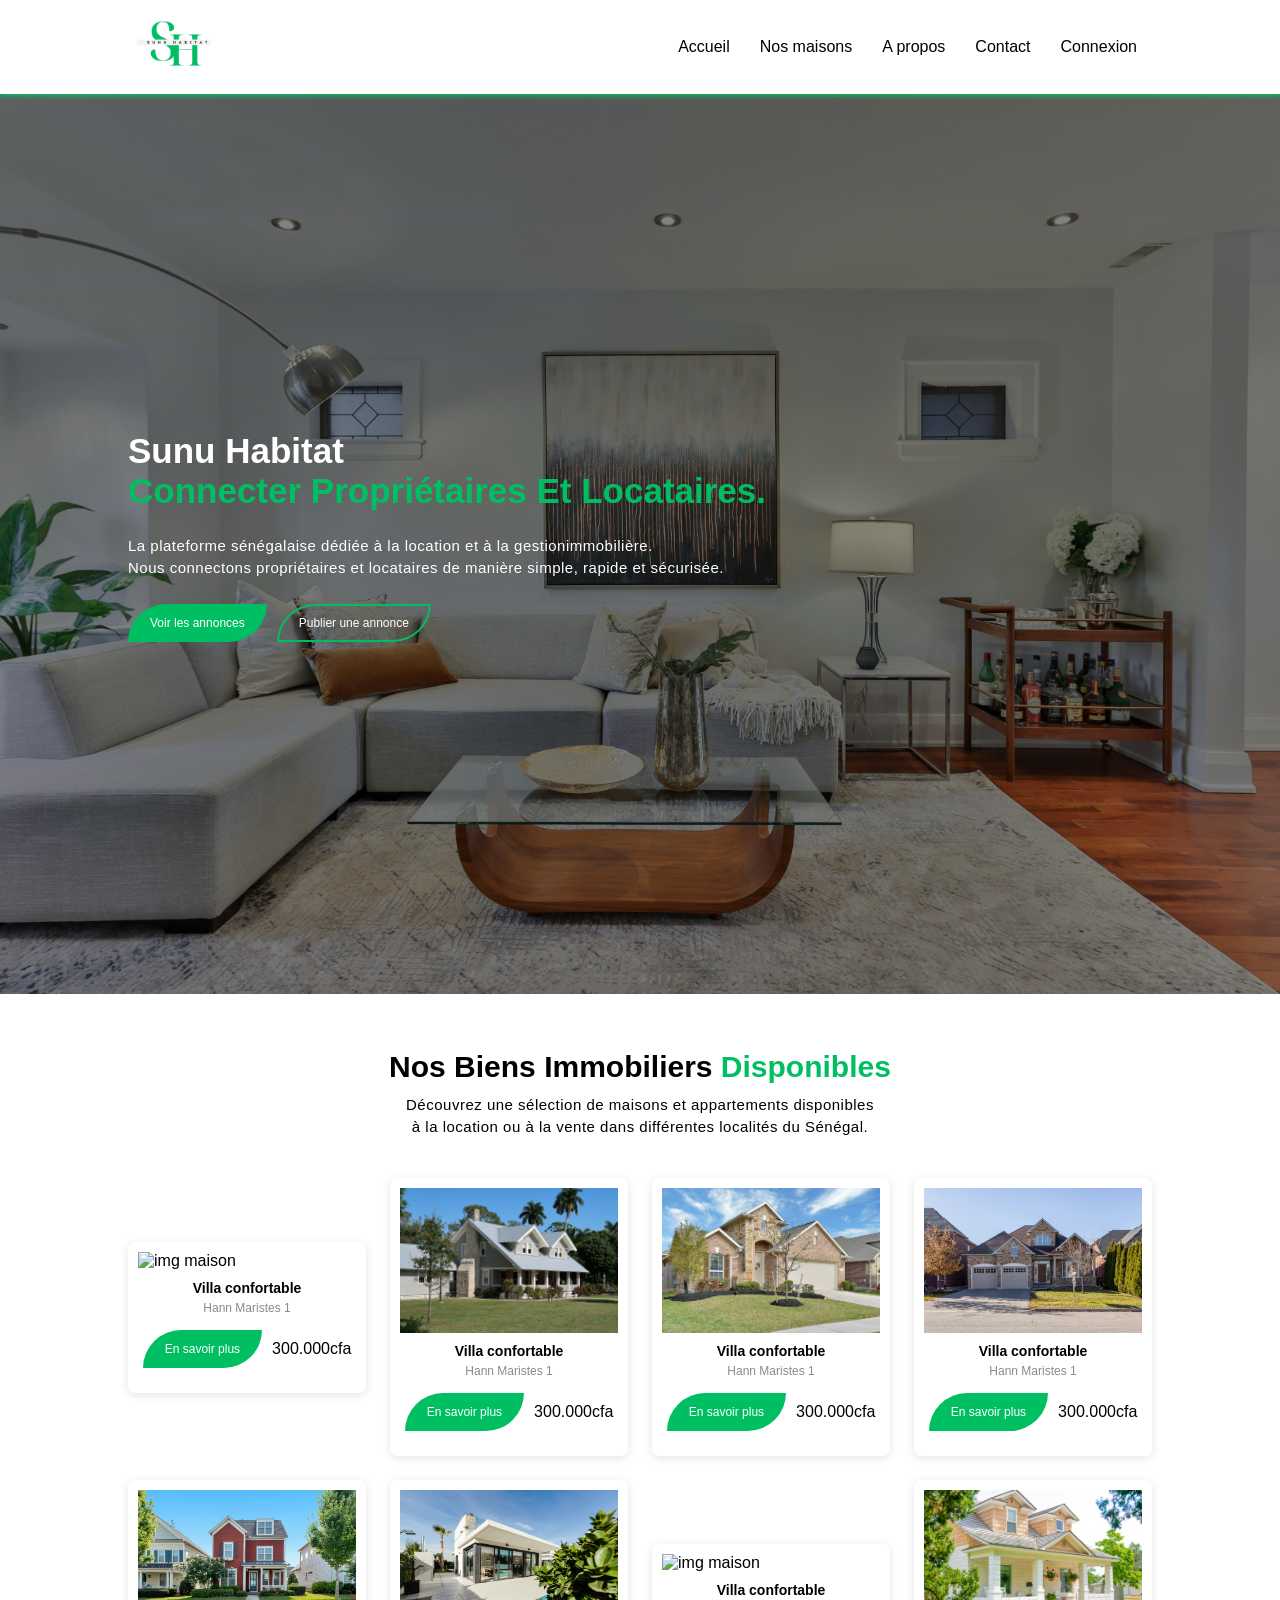
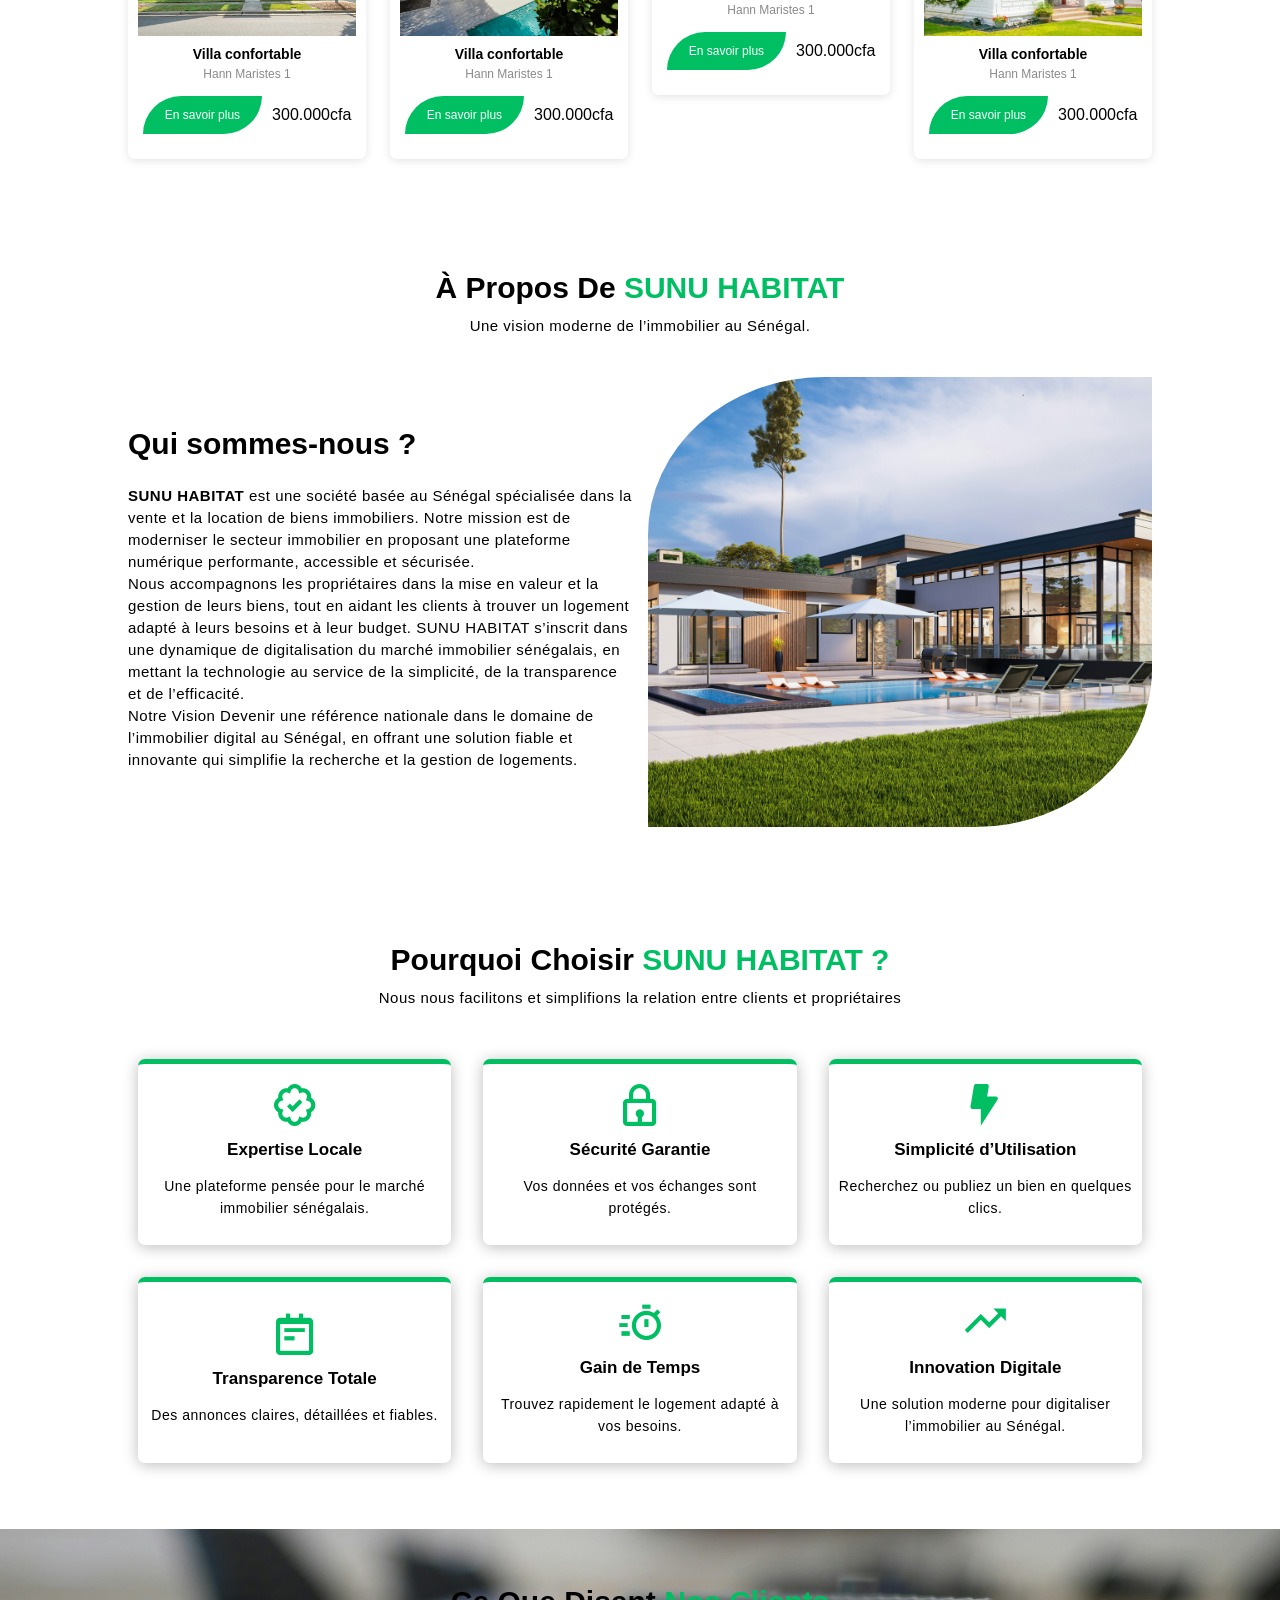
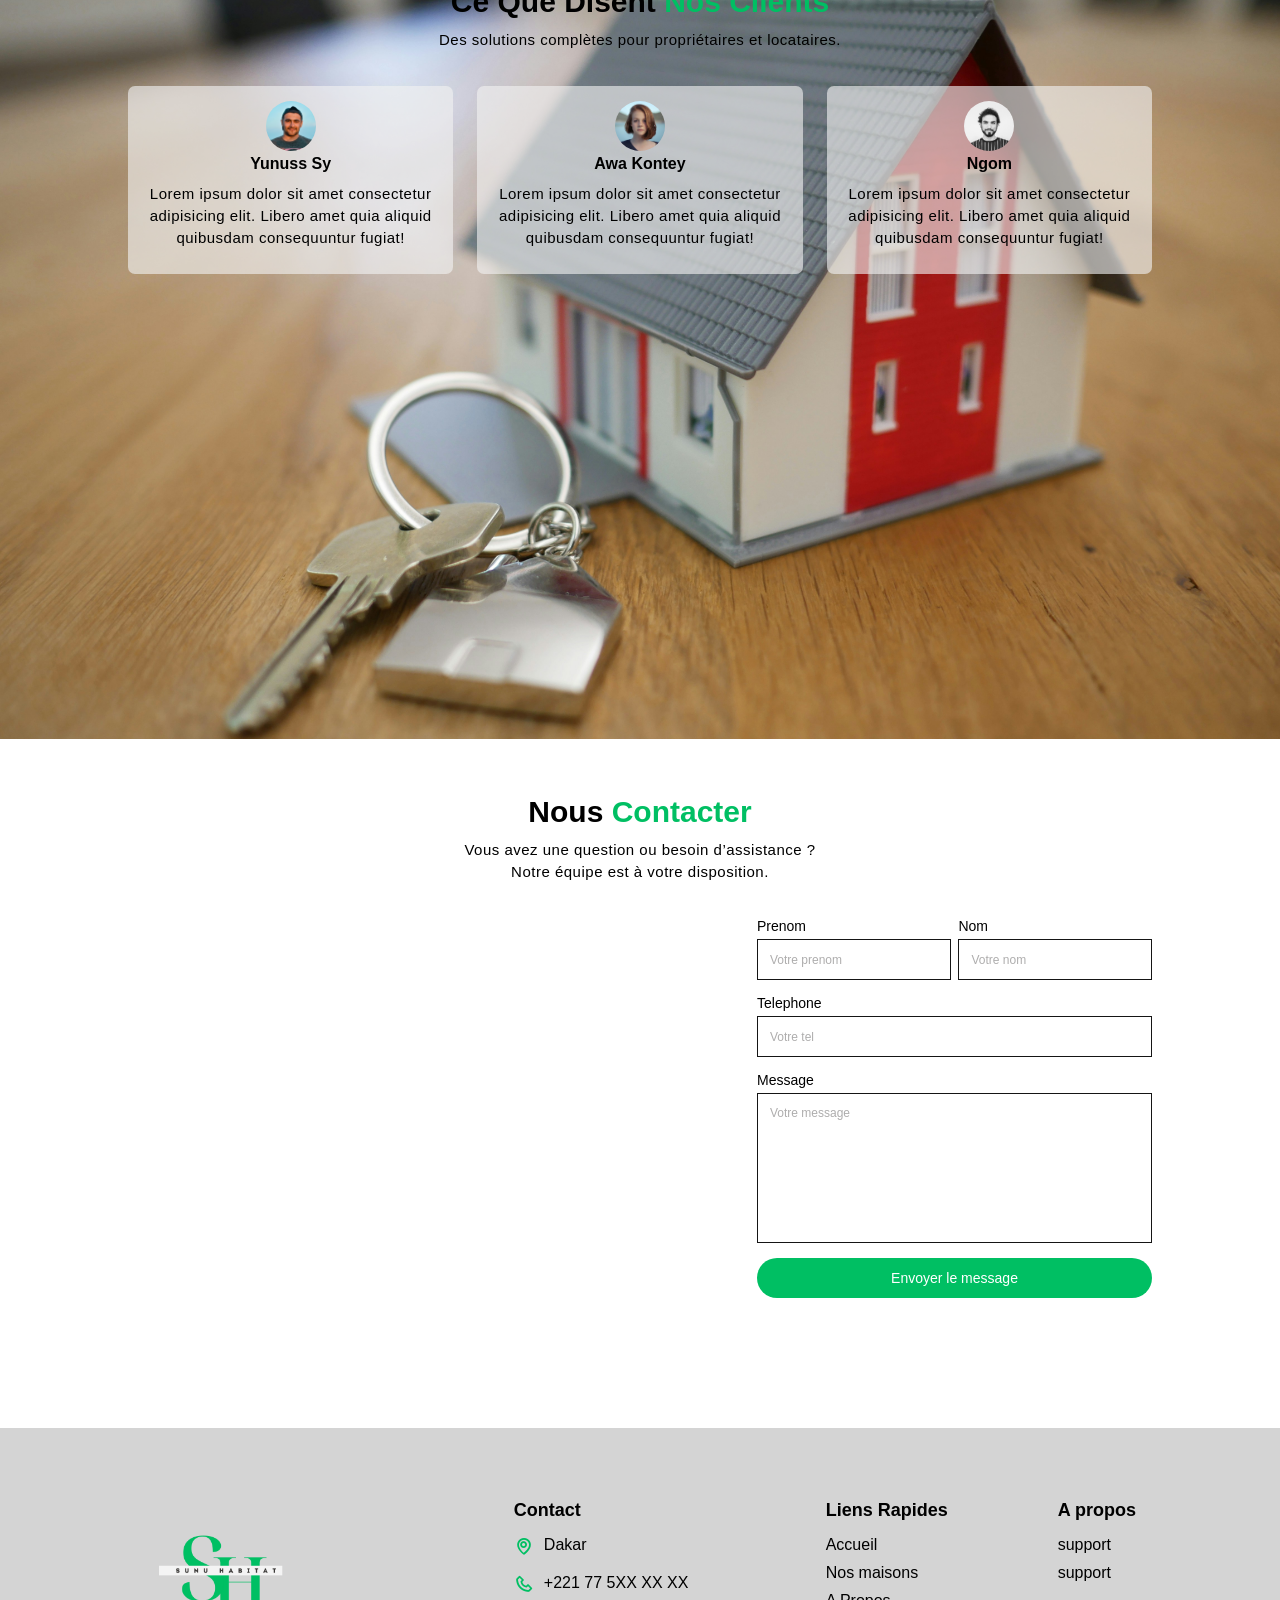
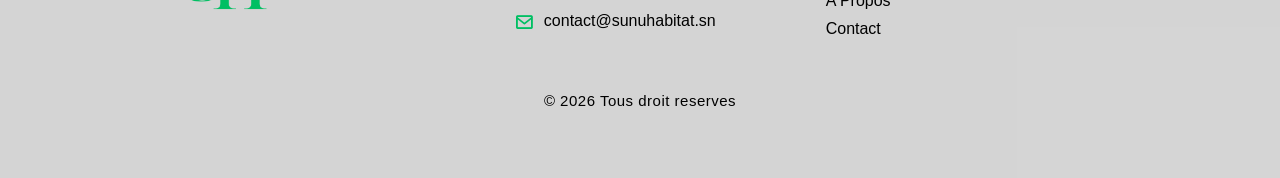
==== commit 5a1e3b07: "Quelques mise a jour du fichier css" ====
--- a/index.html
+++ b/index.html
@@ -6,8 +6,10 @@
     <title>SUNU HABITAT</title>
     <link rel="stylesheet" href="style.css" />
     <link rel="shortcut icon" href="./Images/S.png" type="image/x-icon" />
-    <link href="https://unpkg.com/boxicons@2.1.4/css/boxicons.min.css" rel="stylesheet" />
-    
+    <link
+      href="https://unpkg.com/boxicons@2.1.4/css/boxicons.min.css"
+      rel="stylesheet"
+    />
   </head>
 
   <body>
@@ -23,7 +25,7 @@
         <li><a href="#contact">Contact</a></li>
         <li><a href="./connexion.html">Connexion</a></li>
       </ul>
-      <i class='bx bx-menu-alt-right' id="menu-burger"></i>
+      <i class="bx bx-menu-alt-right" id="menu-burger"></i>
     </nav>
 
     <!-- HOME SECTION -->
@@ -31,10 +33,14 @@
       <div class="home-content">
         <div class="home-title">
           <h1>
-            Sunu Habitat <br /><span>Connecter propriétaires et locataires.</span>
+            Sunu Habitat <br /><span
+              >Connecter propriétaires et locataires.</span
+            >
           </h1>
         </div>
-        <p>La plateforme sénégalaise dédiée à la location et à la gestionimmobilière. <br />
+        <p>
+          La plateforme sénégalaise dédiée à la location et à la
+          gestionimmobilière. <br />
           Nous connectons propriétaires et locataires de manière simple, rapide
           et sécurisée.
         </p>
@@ -50,7 +56,9 @@
     <section class="maison" id="maison">
       <div class="section-heading">
         <h2>Nos Biens immobiliers <span>Disponibles</span></h2>
-        <p>Découvrez une sélection de maisons et appartements disponibles <br />à la location ou à la  vente dans différentes localités du Sénégal.
+        <p>
+          Découvrez une sélection de maisons et appartements disponibles <br />à
+          la location ou à la vente dans différentes localités du Sénégal.
         </p>
       </div>
       <div class="maison-container">
@@ -175,16 +183,16 @@
             <b>SUNU HABITAT</b> est une société basée au Sénégal spécialisée
             dans la vente et la location de biens immobiliers. Notre mission est
             de moderniser le secteur immobilier en proposant une plateforme
-            numérique performante, accessible et sécurisée. <br> Nous accompagnons
-            les propriétaires dans la mise en valeur et la gestion de leurs
-            biens, tout en aidant les clients à trouver un logement adapté à
-            leurs besoins et à leur budget. SUNU HABITAT s’inscrit dans une
-            dynamique de digitalisation du marché immobilier sénégalais, en
-            mettant la technologie au service de la simplicité, de la
-            transparence et de l’efficacité.<br> Notre Vision Devenir une
-            référence nationale dans le domaine de l’immobilier digital au
-            Sénégal, en offrant une solution fiable et innovante qui simplifie
-            la recherche et la gestion de logements.
+            numérique performante, accessible et sécurisée. <br />
+            Nous accompagnons les propriétaires dans la mise en valeur et la
+            gestion de leurs biens, tout en aidant les clients à trouver un
+            logement adapté à leurs besoins et à leur budget. SUNU HABITAT
+            s’inscrit dans une dynamique de digitalisation du marché immobilier
+            sénégalais, en mettant la technologie au service de la simplicité,
+            de la transparence et de l’efficacité.<br />
+            Notre Vision Devenir une référence nationale dans le domaine de
+            l’immobilier digital au Sénégal, en offrant une solution fiable et
+            innovante qui simplifie la recherche et la gestion de logements.
           </p>
         </div>
         <div class="about-img">
@@ -197,36 +205,39 @@
     <section class="choice" id="choice">
       <div class="section-heading">
         <h2>Pourquoi choisir <span>SUNU HABITAT ?</span></h2>
-        <p>Nous nous facilitons et simplifions la relation entre clients et propriétaires</p>
+        <p>
+          Nous nous facilitons et simplifions la relation entre clients et
+          propriétaires
+        </p>
       </div>
       <div class="choice-container">
         <div class="choice-box">
-          <i class='bx bx-badge-check'></i>
+          <i class="bx bx-badge-check"></i>
           <h4>Expertise Locale</h4>
           <p>Une plateforme pensée pour le marché immobilier sénégalais.</p>
         </div>
         <div class="choice-box">
-          <i class='bx bx-lock'></i>
+          <i class="bx bx-lock"></i>
           <h4>Sécurité Garantie</h4>
           <p>Vos données et vos échanges sont protégés.</p>
         </div>
         <div class="choice-box">
-          <i class='bx bxs-bolt'></i>
+          <i class="bx bxs-bolt"></i>
           <h4>Simplicité d’Utilisation</h4>
           <p>Recherchez ou publiez un bien en quelques clics.</p>
         </div>
         <div class="choice-box">
-          <i class='bx bx-notepad'></i>
+          <i class="bx bx-notepad"></i>
           <h4>Transparence Totale</h4>
           <p>Des annonces claires, détaillées et fiables.</p>
         </div>
         <div class="choice-box">
-          <i class='bx bx-timer'></i>
+          <i class="bx bx-timer"></i>
           <h4>Gain de Temps</h4>
-          <p>Trouvez rapidement le logement adapté à vos besoins. </p>
-        </div>
-        <div class="choice-box">
-          <i class='bx bx-trending-up'></i>
+          <p>Trouvez rapidement le logement adapté à vos besoins.</p>
+        </div>
+        <div class="choice-box">
+          <i class="bx bx-trending-up"></i>
           <h4>Innovation Digitale</h4>
           <p>Une solution moderne pour digitaliser l’immobilier au Sénégal.</p>
         </div>
@@ -242,19 +253,28 @@
       </div>
       <div class="client-container">
         <div class="client-box">
-          <img src="./Images/client-1.jpg" alt="img clients" loading="lazy">
+          <img src="./Images/client-1.jpg" alt="img clients" loading="lazy" />
           <h4>Yunuss Sy</h4>
-          <p>Lorem ipsum dolor sit amet consectetur adipisicing elit. Libero amet quia aliquid quibusdam consequuntur fugiat!</p>
+          <p>
+            Lorem ipsum dolor sit amet consectetur adipisicing elit. Libero amet
+            quia aliquid quibusdam consequuntur fugiat!
+          </p>
         </div>
         <div class="client-box">
-          <img src="./Images/client-2.jpg" alt="img clients" loading="lazy">
+          <img src="./Images/client-2.jpg" alt="img clients" loading="lazy" />
           <h4>Awa Kontey</h4>
-          <p>Lorem ipsum dolor sit amet consectetur adipisicing elit. Libero amet quia aliquid quibusdam consequuntur fugiat!</p>
+          <p>
+            Lorem ipsum dolor sit amet consectetur adipisicing elit. Libero amet
+            quia aliquid quibusdam consequuntur fugiat!
+          </p>
         </div>
         <div class="client-box">
-          <img src="./Images/client-3.jpg" alt="img clients" loading="lazy">
+          <img src="./Images/client-3.jpg" alt="img clients" loading="lazy" />
           <h4>Ngom</h4>
-          <p>Lorem ipsum dolor sit amet consectetur adipisicing elit. Libero amet quia aliquid quibusdam consequuntur fugiat!</p>
+          <p>
+            Lorem ipsum dolor sit amet consectetur adipisicing elit. Libero amet
+            quia aliquid quibusdam consequuntur fugiat!
+          </p>
         </div>
       </div>
     </section>
@@ -271,21 +291,30 @@
       </div>
       <div class="contact-container">
         <div class="contact-img">
-          <img src="./Images/img-9.jpg" alt="contact img" loading="lazy">
+          <!-- <img src="./Images/img-9.jpg" alt="contact img" loading="lazy"> -->
+          <iframe
+            src="https://www.google.com/maps/embed?pb=!1m18!1m12!1m3!1d964.6683328194192!2d-17.428605123055448!3d14.731051812535053!2m3!1f0!2f0!3f0!3m2!1i1024!2i768!4f13.1!3m3!1m2!1s0xec10cd3ff68191f%3A0x3c1ce29229253a3e!2sHann%20Maristes%201%2C%20Dakar!5e0!3m2!1sfr!2ssn!4v1773092711930!5m2!1sfr!2ssn"
+            width="600"
+            height="450"
+            style="border: 0"
+            allowfullscreen=""
+            loading="lazy"
+            referrerpolicy="no-referrer-when-downgrade"
+          ></iframe>
         </div>
         <form action="">
           <div class="form-groupe">
             <div>
               <label for="">Prenom</label>
-              <input type="text" name="" id="" placeholder="Votre prenom">
+              <input type="text" name="" id="" placeholder="Votre prenom" />
             </div>
             <div>
               <label for="">Nom</label>
-              <input type="text" name="" id="" placeholder="Votre nom">
+              <input type="text" name="" id="" placeholder="Votre nom" />
             </div>
           </div>
           <label for="">Telephone</label>
-          <input type="text" name="" id="" placeholder="Votre tel">
+          <input type="text" name="" id="" placeholder="Votre tel" />
           <label for="">Message</label>
           <textarea name="" id="" placeholder="Votre message"></textarea>
           <button type="submit">Envoyer le message</button>
@@ -301,42 +330,40 @@
             <img src="./Images/S.png" alt="images logo" />
           </a>
         </div>
-        <div class="footer-box">
-
-        </div>
+        <div class="footer-box"></div>
         <div class="footer-box">
           <h3>Contact</h3>
           <div>
-            <i class='bx bx-map'></i>
+            <i class="bx bx-map"></i>
             <a href="#" class="link">Dakar</a>
           </div>
           <div>
-            <i class='bx bx-phone'></i>
+            <i class="bx bx-phone"></i>
             <a href="#">+221 77 5XX XX XX</a>
           </div>
           <div>
-            <i class='bx bx-envelope'></i>
+            <i class="bx bx-envelope"></i>
             <a href="#">contact@sunuhabitat.sn</a>
           </div>
-          
         </div>
         <div class="footer-box">
           <h3>Liens Rapides</h3>
-          <a href="index.html" >Accueil</a>
-          <a href="#maison" >Nos maisons</a>
-          <a href="#about" >A Propos</a>
-          <a href="#contact" >Contact</a>
+          <a href="index.html">Accueil</a>
+          <a href="#maison">Nos maisons</a>
+          <a href="#about">A Propos</a>
+          <a href="#contact">Contact</a>
         </div>
         <div class="footer-box">
           <h3>A propos</h3>
           <a href="#" class="link">support</a>
           <a href="#" class="link">support</a>
-          
-        </div>
+        </div>
+      </div>
+      <div class="copy">
+        <hr />
+        <p>&copy; 2026 Tous droit reserves</p>
       </div>
     </footer>
-
-
 
     <script src="script.js"></script>
   </body>
--- a/style.css
+++ b/style.css
@@ -175,7 +175,7 @@
 
 .about-container{
     display: grid;
-    grid-template-columns: repeat(auto-fit, minmax(240px, auto));
+    grid-template-columns: repeat(auto-fit, minmax(260px, auto));
     gap: 15px;
     align-items: center;
     margin-top: 30px;
@@ -411,8 +411,13 @@
 .footer-box a:hover{
     color: rgb(0, 191, 99);
 }
-
-
+.copy{
+ text-align: center;
+}
+.copy hr{
+    /* border: 1px solid black; */
+    width: 100%;
+}
 
 
 
@@ -455,6 +460,18 @@
         padding: 10px 15px;
         width: 100%;
     }
+    .about-container{
+        display: flex;
+        flex-direction: column;
+        gap: 15px;
+        align-items: center;
+        margin-top: 30px;
+    }
+    .contact-container{
+        display: flex;
+        flex-direction: column;
+        gap: 1.5rem;
+    }
     .form-groupe{
         display: flex;
         flex-direction: column;
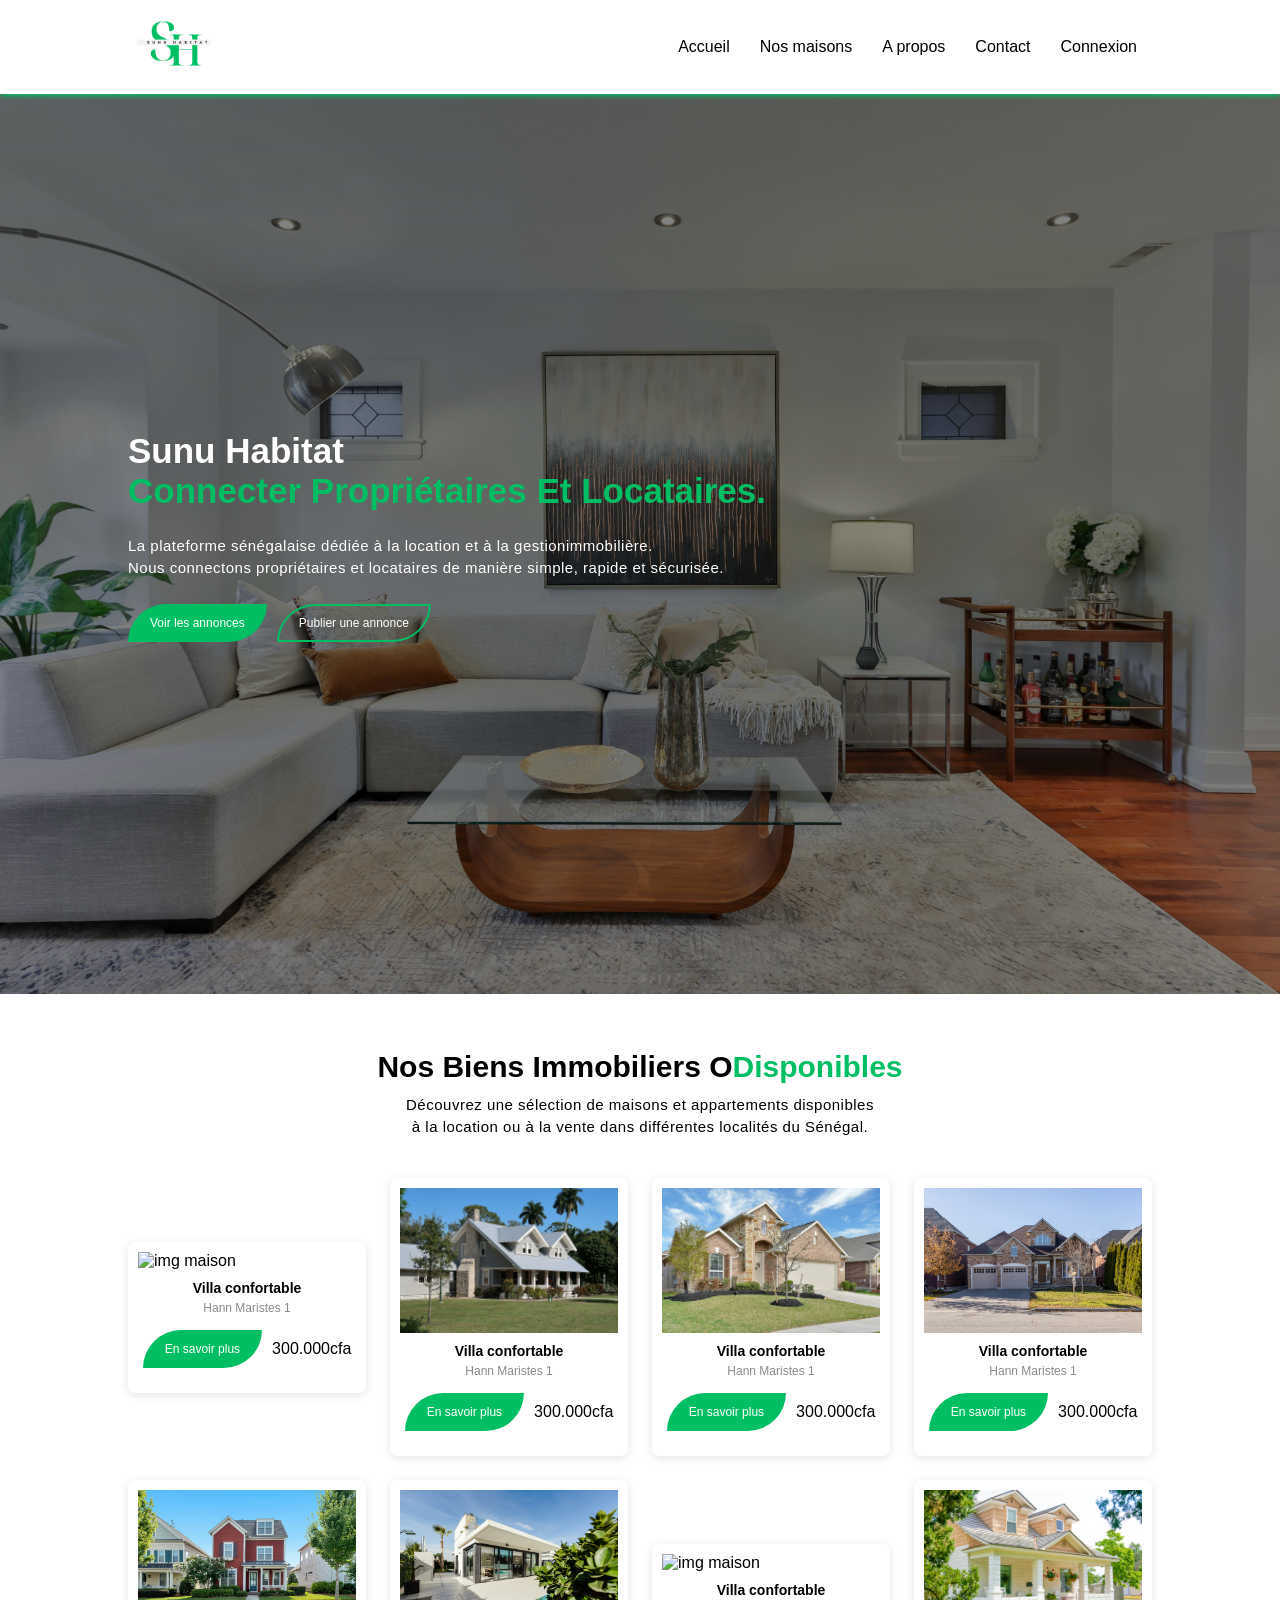
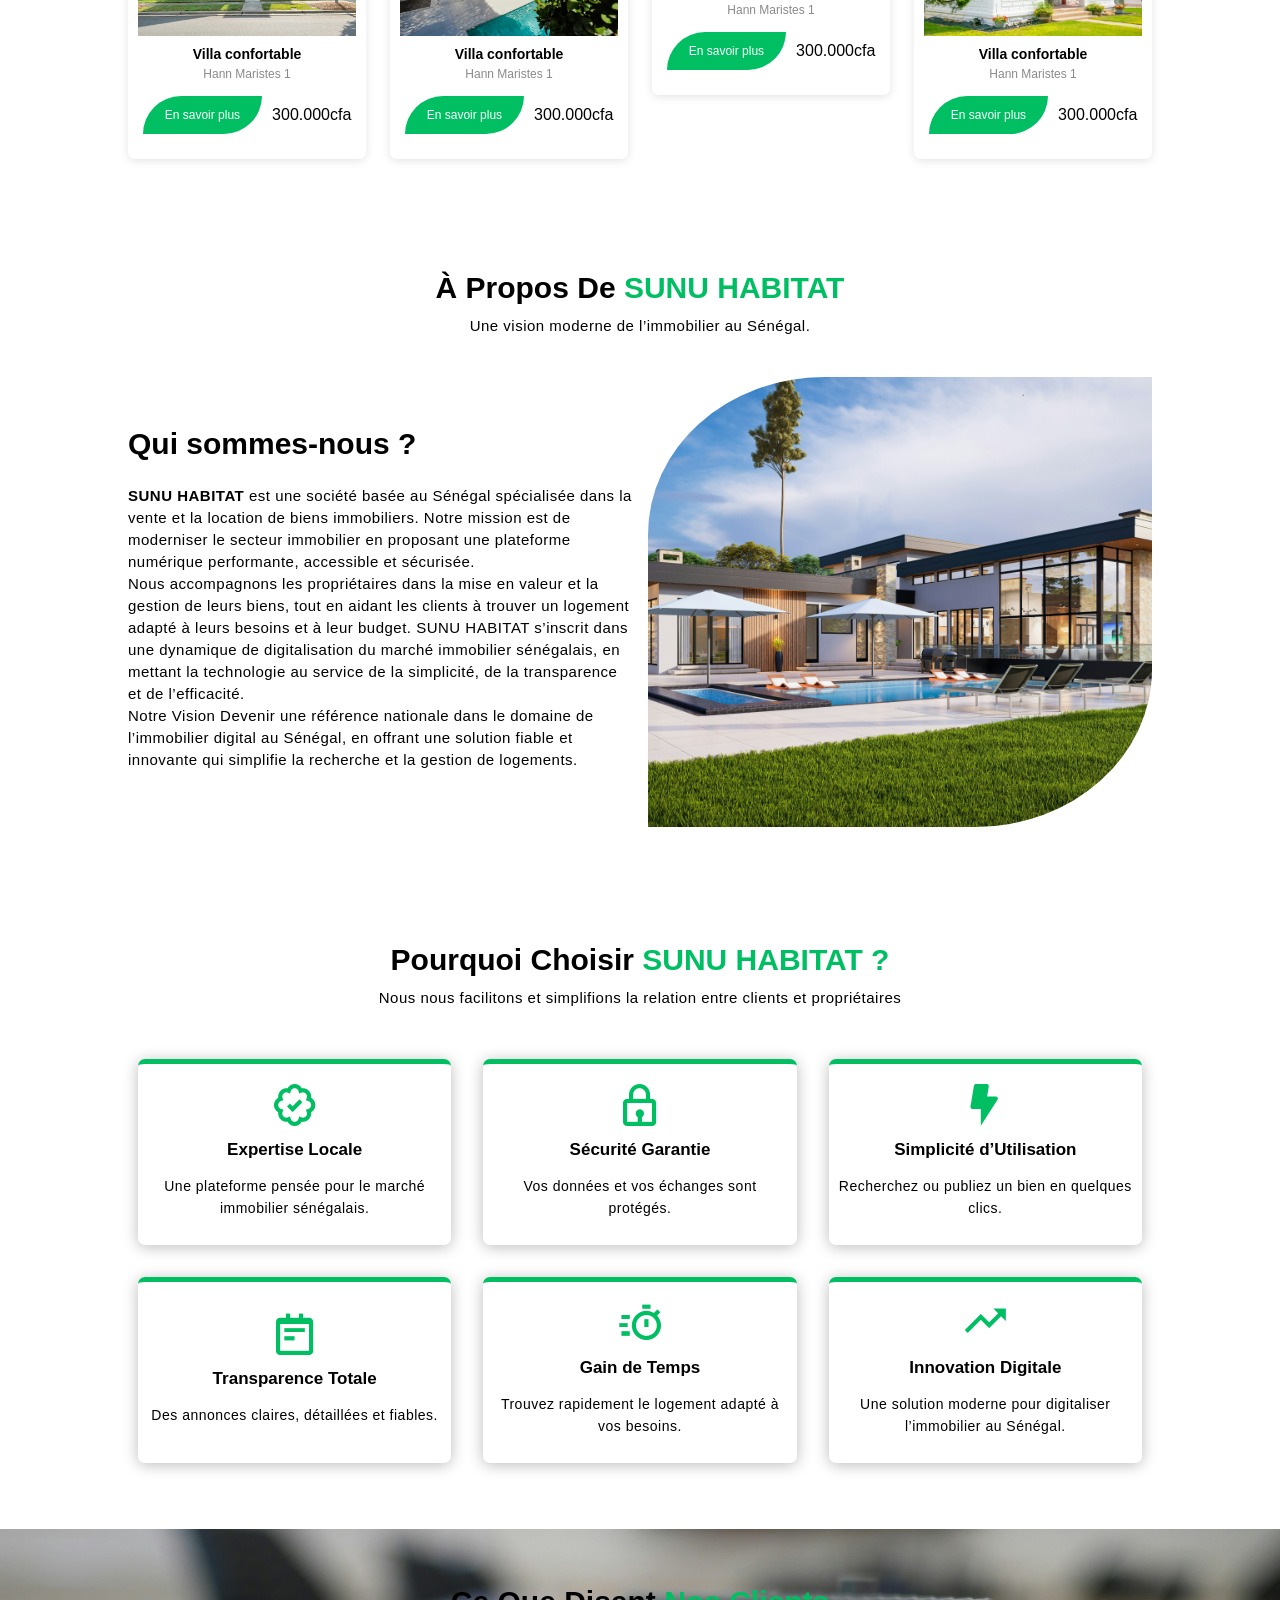
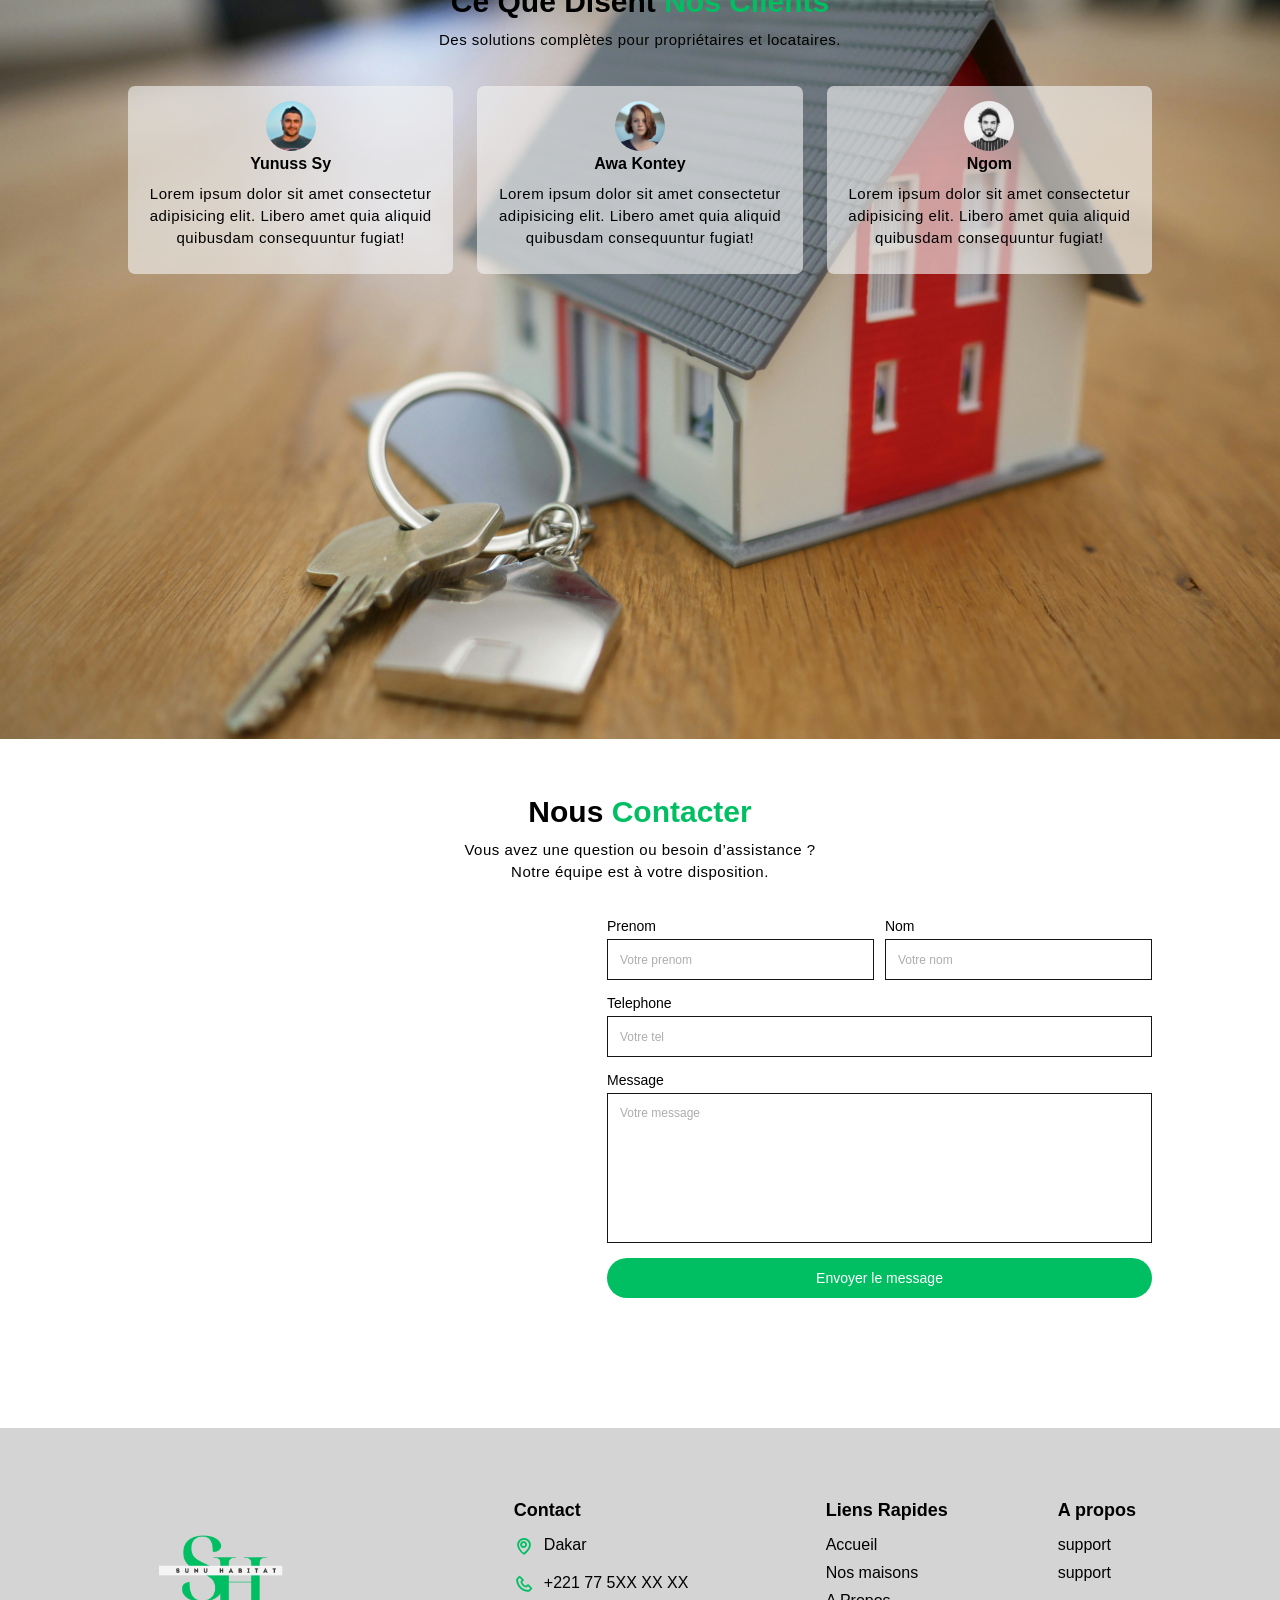
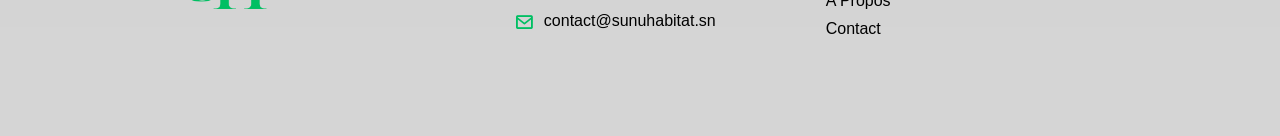
==== commit 8e94500d: "new update with firebase and js" ====
--- a/index.html
+++ b/index.html
@@ -55,7 +55,7 @@
 
     <section class="maison" id="maison">
       <div class="section-heading">
-        <h2>Nos Biens immobiliers <span>Disponibles</span></h2>
+        <h2>Nos Biens immobiliers o<span>Disponibles</span></h2>
         <p>
           Découvrez une sélection de maisons et appartements disponibles <br />à
           la location ou à la vente dans différentes localités du Sénégal.
@@ -70,7 +70,7 @@
               <span>Hann Maristes 1</span>
             </div>
             <div class="maison-btn">
-              <a href="#" class="btn">En savoir plus</a>
+              <a href="detail-maison.html" class="btn">En savoir plus</a>
               <span>300.000cfa</span>
             </div>
           </div>
@@ -83,7 +83,7 @@
               <span>Hann Maristes 1</span>
             </div>
             <div class="maison-btn">
-              <a href="#" class="btn">En savoir plus</a>
+              <a href="detail-maison.html" class="btn">En savoir plus</a>
               <span>300.000cfa</span>
             </div>
           </div>
@@ -96,7 +96,7 @@
               <span>Hann Maristes 1</span>
             </div>
             <div class="maison-btn">
-              <a href="#" class="btn">En savoir plus</a>
+              <a href="detail-maison.html" class="btn">En savoir plus</a>
               <span>300.000cfa</span>
             </div>
           </div>
@@ -109,7 +109,7 @@
               <span>Hann Maristes 1</span>
             </div>
             <div class="maison-btn">
-              <a href="#" class="btn">En savoir plus</a>
+              <a href="detail-maison.html" class="btn">En savoir plus</a>
               <span>300.000cfa</span>
             </div>
           </div>
@@ -122,7 +122,7 @@
               <span>Hann Maristes 1</span>
             </div>
             <div class="maison-btn">
-              <a href="#" class="btn">En savoir plus</a>
+              <a href="detail-maison.html" class="btn">En savoir plus</a>
               <span>300.000cfa</span>
             </div>
           </div>
@@ -135,7 +135,7 @@
               <span>Hann Maristes 1</span>
             </div>
             <div class="maison-btn">
-              <a href="#" class="btn">En savoir plus</a>
+              <a href="detail-maison.html" class="btn">En savoir plus</a>
               <span>300.000cfa</span>
             </div>
           </div>
@@ -148,7 +148,7 @@
               <span>Hann Maristes 1</span>
             </div>
             <div class="maison-btn">
-              <a href="#" class="btn">En savoir plus</a>
+              <a href="detail-maison.html" class="btn">En savoir plus</a>
               <span>300.000cfa</span>
             </div>
           </div>
@@ -161,7 +161,7 @@
               <span>Hann Maristes 1</span>
             </div>
             <div class="maison-btn">
-              <a href="#" class="btn">En savoir plus</a>
+              <a href="detail-maison.html" class="btn">En savoir plus</a>
               <span>300.000cfa</span>
             </div>
           </div>
@@ -200,6 +200,7 @@
         </div>
       </div>
     </section>
+    
     <!-- CHOICE SECTION -->
 
     <section class="choice" id="choice">
@@ -359,12 +360,12 @@
           <a href="#" class="link">support</a>
         </div>
       </div>
-      <div class="copy">
-        <hr />
-        <p>&copy; 2026 Tous droit reserves</p>
-      </div>
     </footer>
 
+    <script src="https://cdn.jsdelivr.net/npm/sweetalert2@11"></script>
+    <script type="module" src="firebase-config.js"></script>
+    <script type="module" src="auth-state.js"></script>
     <script src="script.js"></script>
+    <script src="load-maisons.js"></script>
   </body>
 </html>
--- a/style.css
+++ b/style.css
@@ -170,6 +170,34 @@
     color: rgb(139, 138, 138);
 }
 
+/* detail styles */
+.detail-maison-container{
+    display: grid;
+    grid-template-columns: repeat(auto-fit, minmax(260px, auto));
+    gap: 15px;
+    margin-top: 30px;
+}
+.detail-maison-img{
+    width: 100%;
+}
+.detail-maison-content{
+    padding: 10px;
+    border-radius: 7px;
+    box-shadow: 0 0 5px rgb(0, 191, 99);
+}
+.detail-maison-content h3{
+    font-size: 20px;
+    margin-bottom: 30px;
+}
+
+
+
+
+
+
+
+
+
 /* ABOUT STYLE */
 
 
@@ -270,7 +298,7 @@
     grid-template-columns: repeat(auto-fit, minmax(250px, auto));
     gap: 1.5rem;
 }
-.contact-img img{
+.contact-img iframe{
     width: 100%;
 }
 form{
